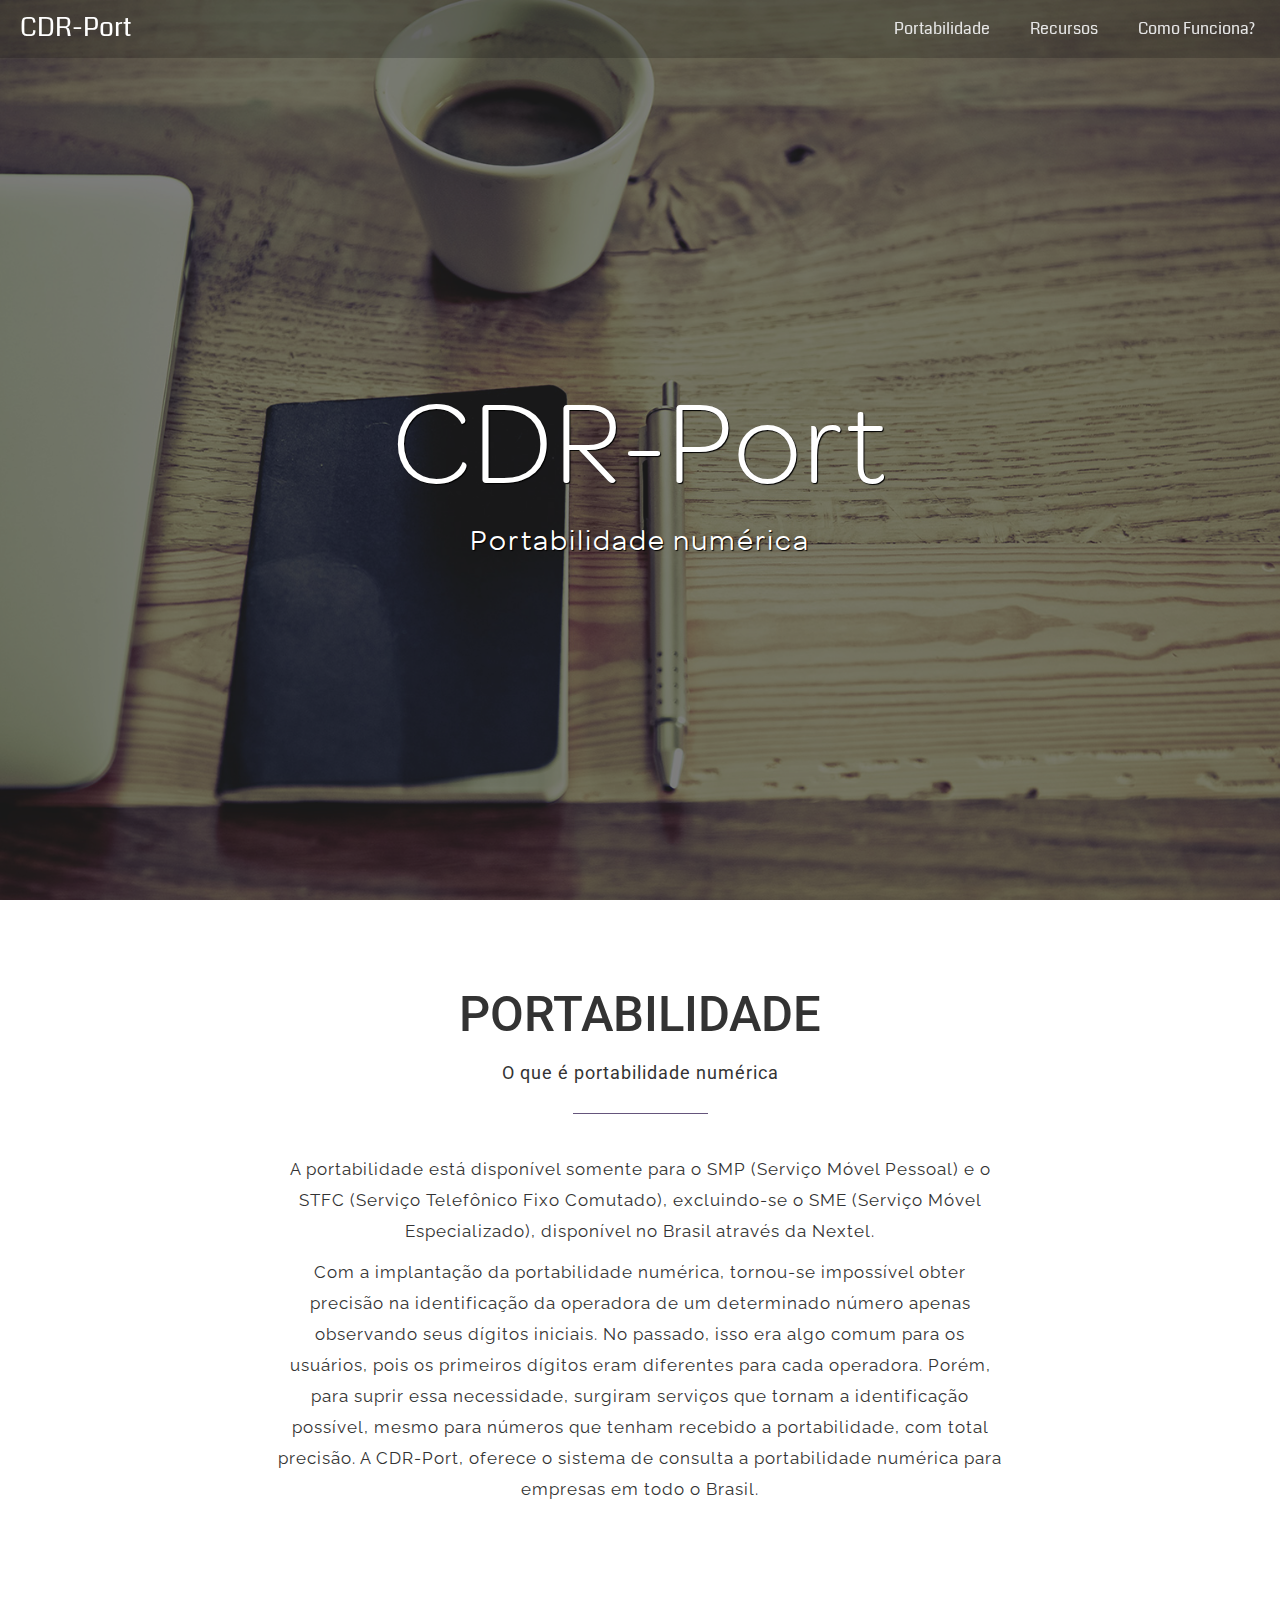
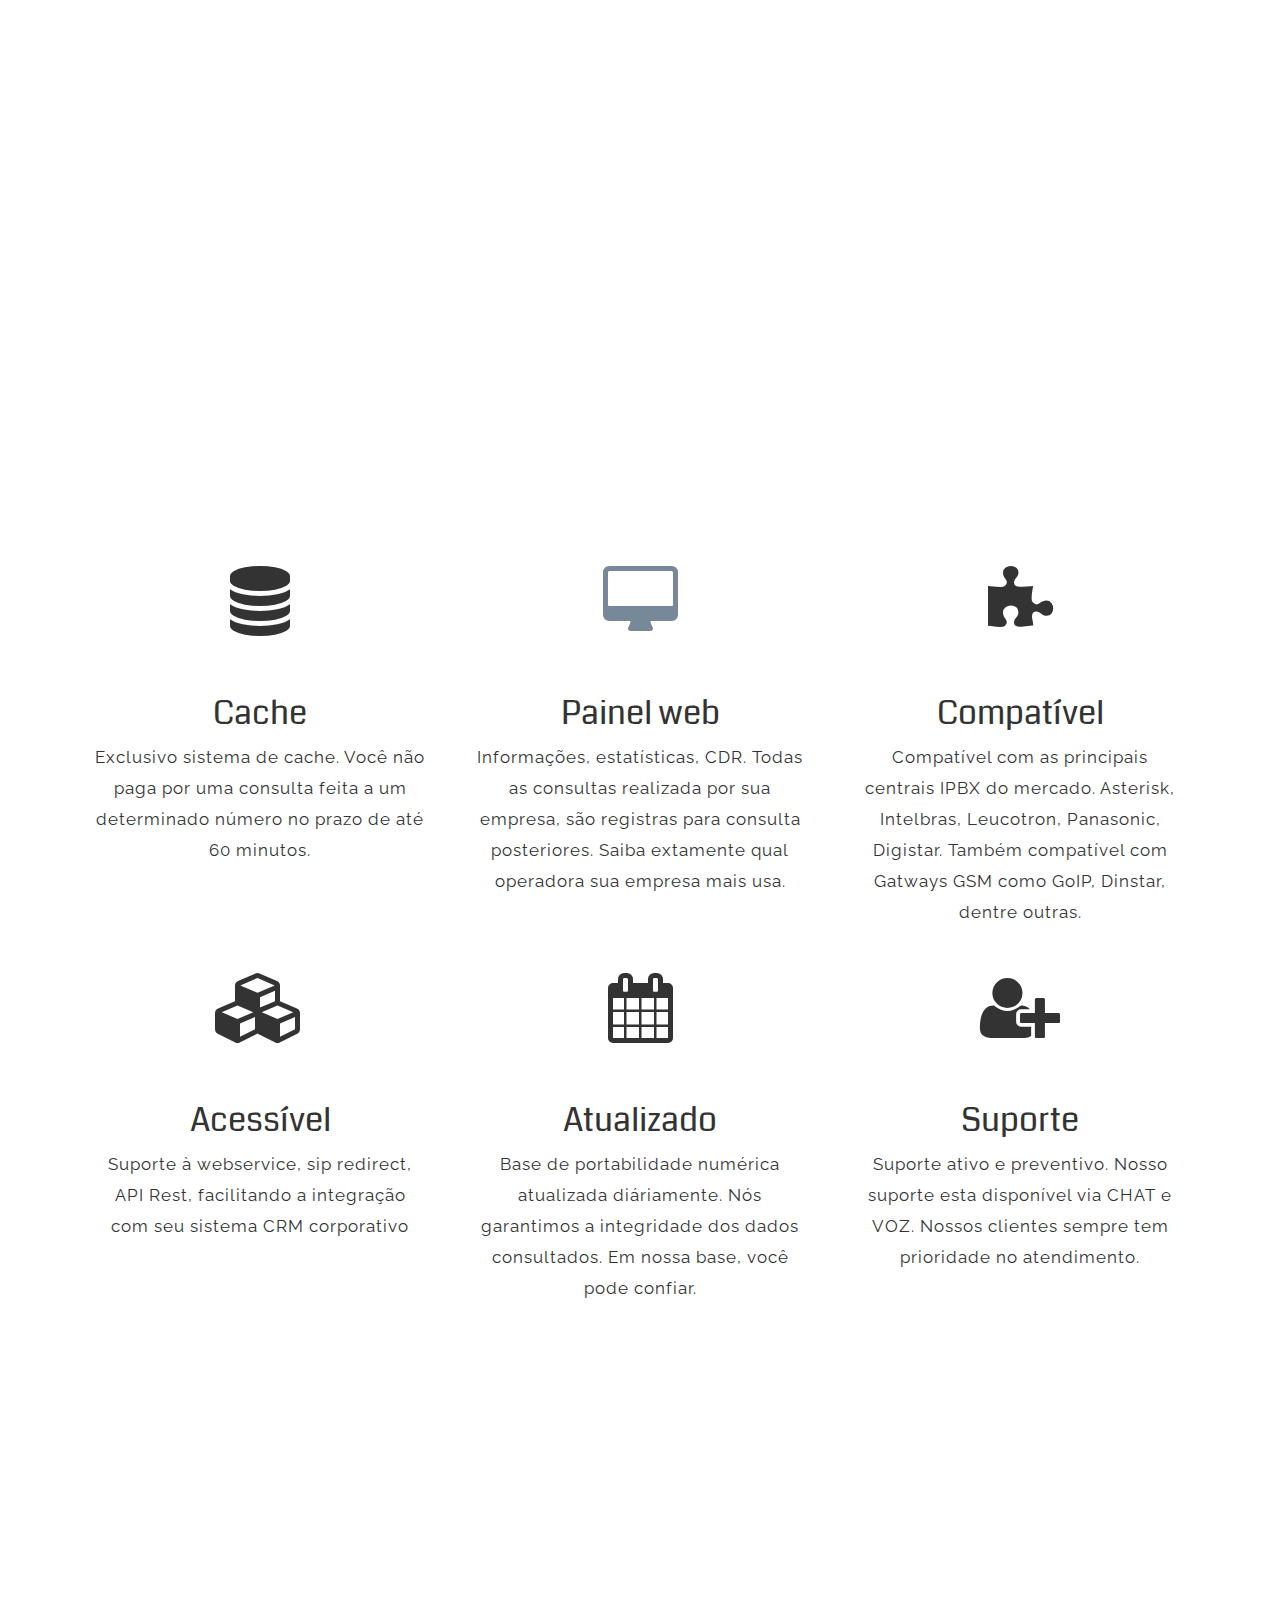
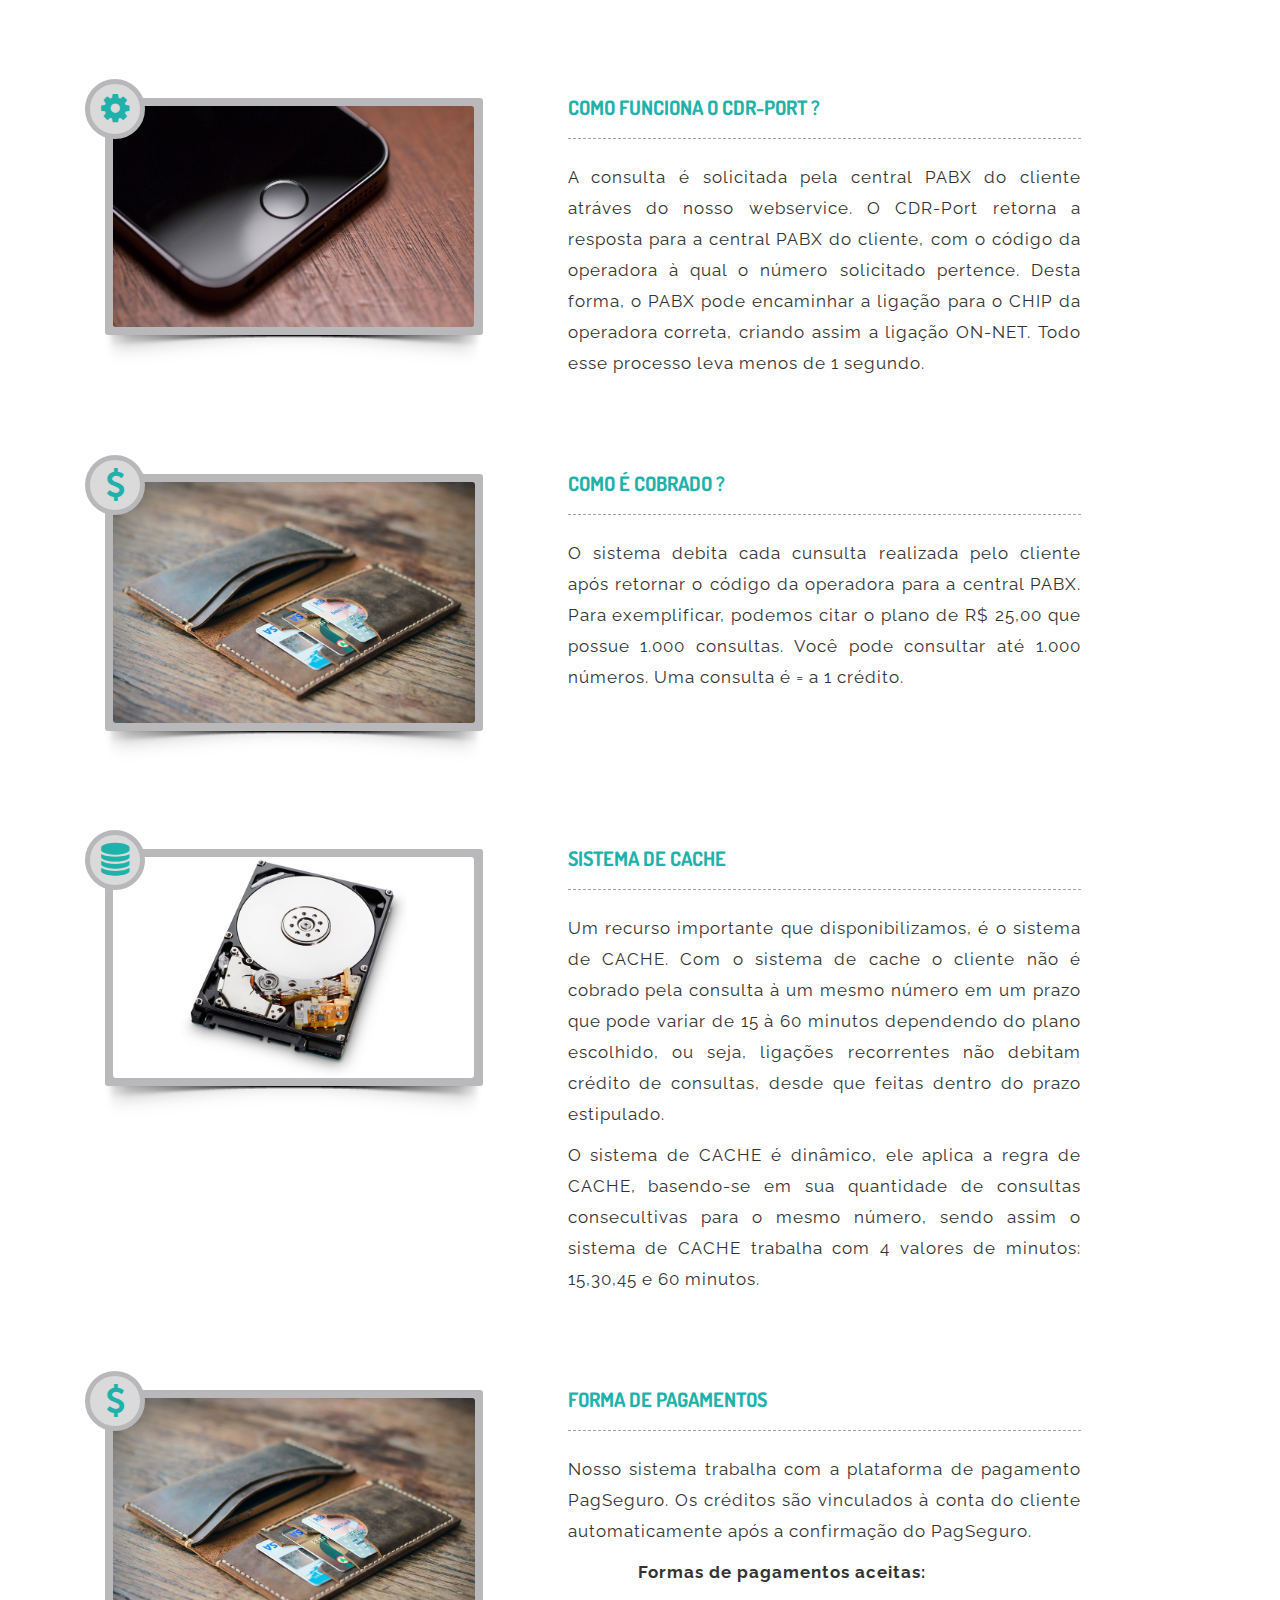
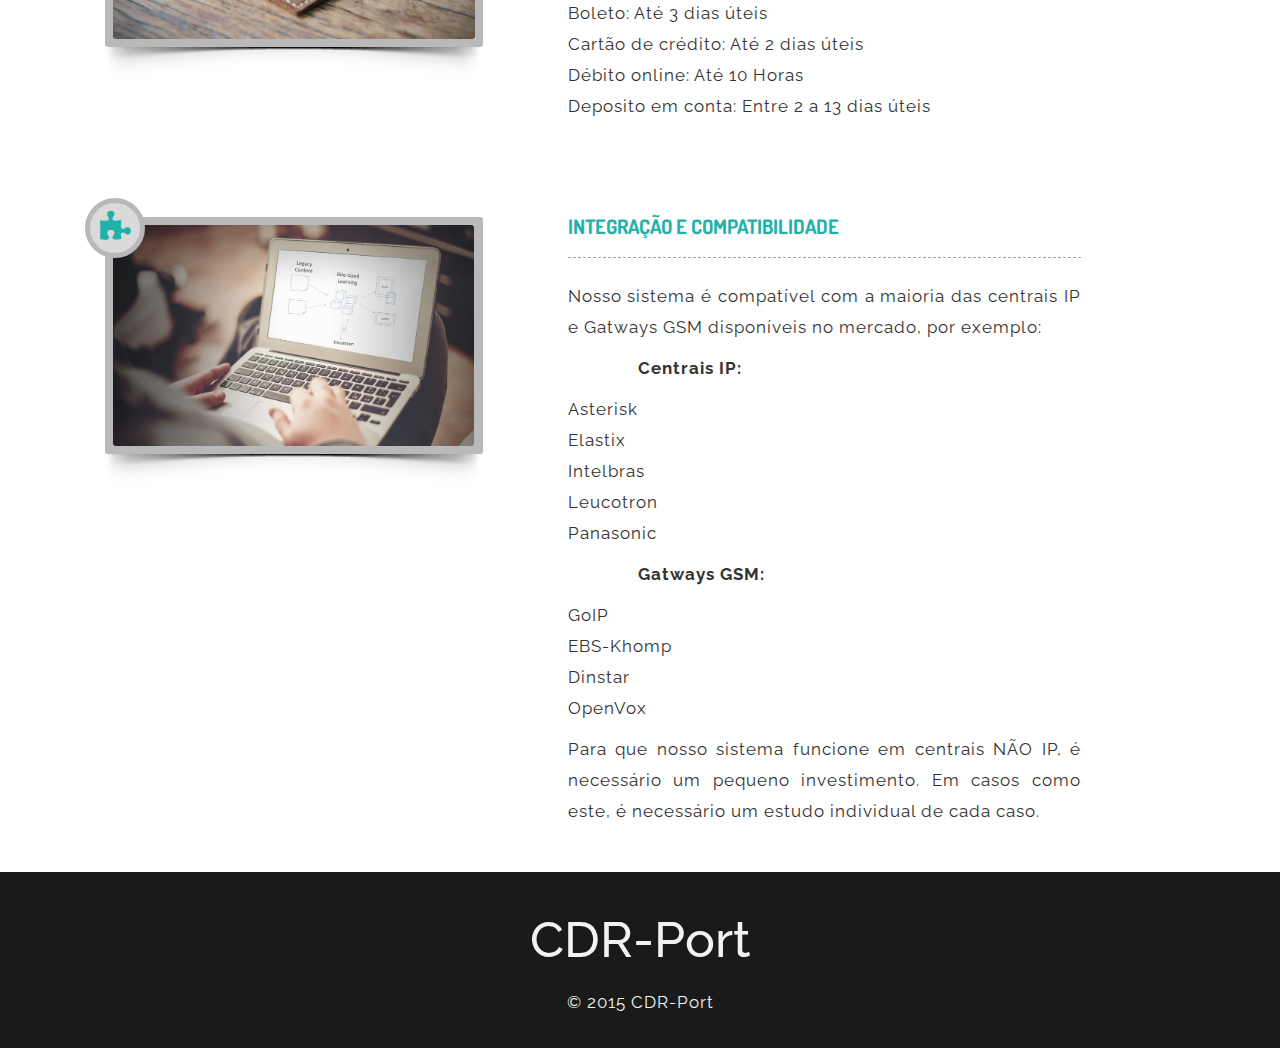
==== detalhes/index.html @ 37751717 "updates" ====
<!DOCTYPE html>
<html>
	<head>
		<title>CDR-Port</title>

		<!-- meta -->
		<meta charset="UTF-8">
	    <meta name="viewport" content="width=device-width, initial-scale=1">

	    <!-- css -->
		<link rel="stylesheet" href="css/bootstrap.min.css">
		<link rel="stylesheet" href="css/ionicons.min.css">
		<link rel="stylesheet" href="css/font-awesome.min.css">
		<link rel="stylesheet" href="css/owl.carousel.css">
		<link rel="stylesheet" href="css/owl.theme.css">
		<link rel="stylesheet" href="css/owl.transitions.css">
	    <link rel="stylesheet" href="css/animate.css">
	    <link rel="stylesheet" href="css/custom.css">

	    <!-- js -->
	    <script src="js/jquery.min.js"></script>
	    <script src="js/bootstrap.min.js"></script>
	    <script src="js/owl.carousel.min.js"></script>
	    <script src="js/isotope.pkgd.min.js"></script>
		<script src="js/script.js"></script>
		<script src="js/wow.min.js"></script>
		<script src="js/jquery.actual.min.js"></script>
	</head>

	<body>
		<div id="wrapper">
			<div id="overlay-1">
				<section id= "navigation">
					<nav class="navbar navbar-default navbar-fixed-top" role="navigation">
	  					<div class="container-fluid">
	    					<div class="navbar-header">
	      						<button type="button" class="navbar-toggle" data-toggle="collapse" data-target="#bs-example-navbar-collapse-1">
					        		<span class="ion-navicon"></span>
					      		</button>
					      		<a class="navbar-brand" href="#">CDR-Port</a>
					    	</div>
	    					<div class="collapse navbar-collapse" id="bs-example-navbar-collapse-1">
		      					<ul class="nav navbar-nav navbar-right">
		      						<li><a href="#about">Portabilidade</a></li>
		      						<li><a href="#our_service">Recursos</a></li>
		        					<li><a href="#blog">Como funciona?</a></li>
							    </ul>
	    					</div>	<!-- collapse navbar-collapse -->
	  					</div>	<!-- container-fluid -->
					</nav>	<!-- navbar -->
				</section>	<!-- #navigation -->
				<section id="starting">
					<div class="text-center starting-text">
						<h1 class="rene">CDR-Port</h1>
						<h2>Portabilidade numérica</h2>
					</div>
				</section>
				<div id="bottom" class="bottom text-center">
			        <a href="#about"><i class="ion-ios7-arrow-down"></i></a>
			    </div>
			</div>
		</div>	
			
		<!-- About Us -->
		<section id="about">
			<div class="container">
				<div class="row text-center" id="heading">
					<div class="col-md-6 col-md-offset-3 wow animated zoomInDown" id="heading-text">
						<h3>Portabilidade</h3>
	                	<p>O que é portabilidade numérica</p>
	                	<hr class="full">
	                	<br/>
					</div>
				</div>	<!-- row -->
				<div class="row about-us-text">
					<div class="col-md-8 col-md-offset-2">
						<p align="justify" class="text-center">A portabilidade está disponível somente para o SMP (Serviço Móvel Pessoal) e o STFC (Serviço Telefônico Fixo Comutado), excluindo-se o SME (Serviço Móvel Especializado), disponível no Brasil através da Nextel.
						</p>

						<p align="justify" class="text-center">Com a implantação da portabilidade numérica, tornou-se impossível obter precisão na identificação da operadora de um determinado número apenas observando seus dígitos iniciais. No passado, isso era algo comum para os usuários, pois os primeiros dígitos eram diferentes para cada operadora. Porém, para suprir essa necessidade, surgiram serviços que tornam a identificação possível, mesmo para números que tenham recebido a portabilidade, com total precisão. A CDR-Port, oferece o sistema de consulta a portabilidade numérica para empresas em todo o Brasil.</p>
					</div>
				</div>	
			
				<div class="row main_content">
					<div class="col-md-4 wow animated zoomIn" data-wow-delay="0.1s">
						<figure>
							<img class="pro img-responsive center-block" src="img/fixo.png">
						</figure>
						<h5 class="text-center">Funciona com telefone fixo</h5>
						<div class="row">

						</div>
					</div>

					<div class="col-md-4 wow animated zoomIn" data-wow-delay="0.1s">

					</div>

					<div class="col-md-4 wow animated zoomIn" data-wow-delay="0.1s">
						<figure>
							<img class="pro img-responsive center-block" src="img/movel.png">
						</figure>
						<h5 class="text-center">Funciona com telefone móvel</h5>
						<div class="row">
						</div>
					</div>
				</div>
			</div>	<!-- container -->
		</section>	<!-- about us -->

		<!-- Our service -->
		<section id="our_service">
			<div class="container">
				<div class="row text-center" id= "heading">
	        		<div class="col-md-6 col-md-offset-3 wow animated zoomInDown" id= "heading-text">
	        			<h3>Recursos</h3>
	                	<p>Principais recursos</p>
	                	<hr class= "full">
	                	<br/>
	        		</div>
		        </div>
			    <div class="main_content">
				    <div class="services">
			        	<div class="row">
			        		<div class="col-sm-4 service">
			        			<div class="service-icon text-center">
			        				<i class="fa fa-database fa-5x"></i>
			        			</div>
			        			<div class="about-service">
			        				<h3 class="text-center">Cache</h3>
			        				<p class="text-center">
			        					Exclusivo sistema de cache. Você não paga por uma consulta feita a um determinado número no prazo de até 60 minutos.
			        				</p>
			        			</div>
			        		</div>	<!-- col-sm-4 -->
			        		<div class="col-sm-4 service">
			        			<div class="service-icon text-center">
			        				<i class="fa fa-desktop fa-5x"></i>
			        			</div>
			        			<div class="about-service">
			        				<h3 class="text-center">Painel web</h3>
			        				<p class="text-center">
			        					Informações, estatísticas, CDR. Todas as consultas realizada por sua empresa, são registras para consulta posteriores. Saiba extamente qual operadora sua empresa mais usa.
			        				</p>
			        			</div>
			        		</div>	<!-- col-sm-4 -->
			        		<div class="col-sm-4 service">
			        			<div class="service-icon text-center">
			        				<i class="fa fa-puzzle-piece fa-5x"></i>
			        			</div>
			        			<div class="about-service">
			        				<h3 class="text-center">Compatível</h3>
			        				<p class="text-center">
			        					Compatível com as principais centrais IPBX do mercado. Asterisk, Intelbras, Leucotron, Panasonic, Digistar. Também compatível com Gatways GSM como GoIP, Dinstar, dentre outras.
			        				</p>
			        			</div>
			        		</div>	<!-- col-sm-4 -->
			        	</div>	<!-- row -->
			        	<div class="row">
			        		<div class="col-sm-4 service">
			        			<div class="service-icon text-center">
			        				<i class="fa fa-cubes fa-5x"></i>
			        			</div>
			        			<div class="about-service">
			        				<h3 class="text-center">Acessível</h3>
			        				<p class="text-center">
			        					Suporte à webservice, sip redirect, API Rest, facilitando a integração com seu sistema CRM corporativo
			        				</p>
			        			</div>
			        		</div>	<!-- col-sm-4 -->
			        		<div class="col-sm-4 service">
			        			<div class="service-icon text-center">
			        				<i class="fa fa-calendar fa-5x"></i>
			        			</div>
			        			<div class="about-service">
			        				<h3 class="text-center">Atualizado</h3>
			        				<p class="text-center">
			        					Base de portabilidade numérica atualizada diáriamente. Nós garantimos a integridade dos dados consultados. Em nossa base, você pode confiar.
			        				</p>
			        			</div>
			        		</div>	<!-- col-sm-4 -->
			        		<div class="col-sm-4 service">
			        			<div class="service-icon text-center">
			        				<i class="fa fa-user-plus fa-5x"></i>
			        			</div>
			        			<div class="about-service">
			        				<h3 class="text-center">Suporte</h3>
			        				<p class="text-center">
			        					Suporte ativo e preventivo. Nosso suporte esta disponível via CHAT e VOZ. Nossos clientes sempre tem prioridade no atendimento.
			        				</p>
			        			</div>
			        		</div>	<!-- col-sm-4 -->
			        	</div>	<!-- row -->
					</div>	<!-- services -->
				</div>	<!-- main_content -->
			</div>	<!-- container -->
		</section>	<!-- our_service -->

	    <section id="blog">
	    	<div class="container">
	    		<div class="row text-center" id="heading">
	    			<div class= "bg-image">
		    			<div class= "col-md-6 col-md-offset-3 wow animated zoomInDown" id= "heading-text">
		        			<h3>Como funciona?</h3>
		                	<p>Detalhes do funcionamento do CDR-Port.</p>
		                	<hr class= "full">
		                	<br/>
		        		</div>
		        	</div>
	    		</div>
		    	<div class= "row post">
		    		<div class= "main_content">
		    			<div class= "post-thumbnail col-md-5">
		    				<div class= "frame">
		    					<div class="post-format">
		    						<span class="icon-picture">
		    							<i class= "fa fa-gear"></i>
		    						</span>
		    					</div>
		    					<a href="#"><img class= "img-responsive" src="img/design1.png" alt=""/></a>
		    				</div>
		    				<img class="hidden-xs post-shadow" src="img/post-shadow.png" alt=""/>
		    			</div>
		    			<div class= "post-excerpt col-md-7">
		    				<h2 class="title"><a href="#">Como funciona o CDR-Port ?</a></h2>
		    				<div class="line-dotted"></div>
		    				<p align="justify">
		    					A consulta é solicitada pela central PABX do cliente atráves do nosso webservice. O CDR-Port retorna a resposta para a central PABX do cliente, com o código da operadora à qual o número solicitado pertence. Desta forma, o PABX pode encaminhar a ligação para o CHIP da operadora correta, criando assim a ligação ON-NET. Todo esse processo leva menos de 1 segundo.
		    				</p> 
		    			</div>
		    		</div>
		    	</div>
		    	<div class= "row post">
		    		<div class= "main_content">
		    			<div class= "post-thumbnail col-md-5">
		    				<div class= "frame">
		    					<div class="post-format">
		    						<span class="icon-picture">
		    							<i class= "fa fa-usd"></i>
		    						</span>
		    					</div>
		    					<a href="#"><img class= "img-responsive" src="img/design2.png" alt=""/></a>
		    				</div>
		    				<img class="hidden-xs post-shadow" src="img/post-shadow.png" alt=""/>
		    			</div>
		    			<div class= "post-excerpt col-md-7">
		    				<h2 class="title"><a href="#">Como é cobrado ?</a></h2>
		    				<div class="line-dotted"></div>
		    				<!--
		    				<p align="justify">
								Nosso sistema de cobrança é pré-pago, ou seja, você paga para usar o sistema. Nós temos planos flexíveis quem se encaixam em sua necessidade.
							</p> -->
							<p align="justify">
								O sistema debita cada cunsulta realizada pelo cliente após retornar o código da operadora para a central PABX.
								Para exemplificar, podemos citar o plano de R$ 25,00 que possue 1.000 consultas. Você pode consultar até 1.000 números. Uma consulta é =  a 1 crédito.
							</p> 
		    			</div>
		    		</div>
		    	</div>
		    	<div class= "row post">
		    		<div class= "main_content">
		    			<div class= "post-thumbnail col-md-5">
		    				<div class= "frame">
		    					<div class="post-format">
		    						<span class="icon-picture">
		    							<i class= "fa fa-database"></i>
		    						</span>
		    					</div>
		    					<a href="#"><img class= "img-responsive" src="img/design4.jpg" alt=""/></a>
		    				</div>
		    				<img class="hidden-xs post-shadow" src="img/post-shadow.png" alt=""/>
		    			</div>
		    			<div class= "post-excerpt col-md-7">
		    				<h2 class="title"><a href="#">Sistema de cache</a></h2>
		    				<div class="line-dotted"></div>
							<p align="justify">
								Um recurso importante que disponibilizamos, é o sistema de CACHE. 
								Com o sistema de cache o cliente não é cobrado pela consulta à um mesmo número em um prazo que pode variar de 15 à 60 minutos dependendo do plano escolhido, ou seja, ligações recorrentes não debitam crédito de consultas, desde que feitas dentro do prazo estipulado.
							</p> 
							<p align="justify">
								O sistema de CACHE é dinâmico, ele aplica a regra de CACHE, basendo-se em sua quantidade de consultas consecultivas para o mesmo número, sendo assim o sistema de CACHE trabalha com 4 valores de minutos: 15,30,45 e 60 minutos.

		    				</p> 
		    			</div>
		    		</div>
		    	</div>
		    	<div class= "row post">
		    		<div class= "main_content">
		    			<div class= "post-thumbnail col-md-5">
		    				<div class= "frame">
		    					<div class="post-format">
		    						<span class="icon-picture">
		    							<i class= "fa fa-usd"></i>
		    						</span>
		    					</div>
		    					<a href="#"><img class= "img-responsive" src="img/design2.png" alt=""/></a>
		    				</div>
		    				<img class="hidden-xs post-shadow" src="img/post-shadow.png" alt=""/>
		    			</div>
		    			<div class= "post-excerpt col-md-7">
		    				<h2 class="title"><a href="#">Forma de pagamentos</a></h2>
		    				<div class="line-dotted"></div>
		    				<p align="justify">
								Nosso sistema trabalha com a plataforma de pagamento PagSeguro. 
								Os créditos são vinculados à conta do cliente automaticamente após a confirmação do PagSeguro.
							</p>

							<p>
							<strong class= "post-excerpt">Formas de pagamentos aceitas:</strong>
							</p>
							<p>
								Boleto: Até 3 dias úteis<br>
								Cartão de crédito: Até 2 dias úteis<br>
								Débito online:  Até 10 Horas<br>
								Deposito em conta: Entre 2 a 13 dias úteis<br>
		    				</p> 
		    			</div>
		    		</div>
		    	</div>
		    	<div class= "row post">
		    		<div class= "main_content">
		    			<div class= "post-thumbnail col-md-5">
		    				<div class= "frame">
		    					<div class="post-format">
		    						<span class="icon-picture">
		    							<i class= "fa fa-puzzle-piece"></i>
		    						</span>
		    					</div>
		    					<a href="#"><img class= "img-responsive" src="img/design3.jpg" alt=""/></a>
		    				</div>
		    				<img class="hidden-xs post-shadow" src="img/post-shadow.png" alt=""/>
		    			</div>
		    			<div class= "post-excerpt col-md-7">
		    				<h2 class="title"><a href="#">Integração e Compatibilidade</a></h2>
		    				<div class="line-dotted"></div>
		    				<p align="justify">
								Nosso sistema é compatível com a maioria das centrais IP e Gatways GSM disponíveis no mercado, por exemplo:
							</p> 
							<p>
							<strong class= "post-excerpt">Centrais IP:</strong>
							</p>
							<p>
								Asterisk<br>
								Elastix<br>
								Intelbras<br>
								Leucotron<br>
								Panasonic<br>
		    				</p> 
		    				<p>
								<strong class= "post-excerpt">Gatways GSM:</strong>
							</p>
							<p>
								GoIP<br>
								EBS-Khomp<br>
								Dinstar<br>
								OpenVox<br>
		    				</p>
		    				<p align="justify">
								Para que nosso sistema funcione em centrais NÃO IP, é necessário um pequeno investimento. 
								Em casos como este, é necessário um estudo individual de cada caso.

							</p> 
		    			</div>
		    		</div>
		    	</div>
    		</div>	<!-- container -->
	    </section>

		<!--
	    <section id= "testimonial">
	    	<div class= "container">
	    		<div class= "row text-center" id= "heading">
	    			<div class= "bg-image col-md-12">
	    				<div class= "col-md-6 col-md-offset-3 wow animated zoomInDown" id= "heading-text">
		        			<h3>Outros destaques</h3>
		                	<p>Their satisfication, Our inspiration.</p>
		                	<hr class= "full">
		                	<br/>
		        		</div>
	    			</div>
	    		</div>
	    		
	    		<div class= "row main_content">
	    			<div class= "col-md-6 col-md-offset-3">
	    				<div id="client-speech" class="owl-carousel owl-theme">
							<div class="item">
								<div class= "row">
									<div class= "col-md-6 col-md-offset-3">
										<img class= "img-circle img-responsive center-block" src="img/client1.png">
									</div>	
									<div class= "col-md-12">
										<p class= "client-comment text-center">
											O CDR-Port é a maneira mais simples e inteligente de reduzir gastos com ligações em sua empresa. O CDR-Port é um sistema automático que identifica a operadora fazendo a consulta da operadora na base da portabilidade numérica mais confiável do Brasil, a Base da Portabilidade CDR-Port.
										</p>
									</div>
								</div>
								<div class= "row text-center">
									<p class= "client-name text-center"> ----- Noona Nuengthida Sophon</p>
								</div>
							</div>
							<div class="item">
								<div class= "row">
									<div class= "col-md-6 col-md-offset-3">
										<img class= "img-circle img-responsive center-block" src="img/client2.jpg">
									</div>
									<div class= "col-md-12">
										<p class= "client-comment text-center">
											Economia real de até 80% na conta telefonica. O uso correto da portabilidade numérica, permite uma economia real de até 80%. Esse fator já é evidente no segundo mês de uso .
										</p>
									</div>
								</div>
								<div class= "row text-center">
									<p class= "client-name">-----Md. Aminul Islam Bhuiyan</p>
								</div>
							</div>
							<div class="item">
								<div class= "row">
									<div class= "col-md-6 col-md-offset-3">
										<img class= "img-circle img-responsive center-block" src="img/client3.png">
									</div>
									<div class= "col-md-12">
										<p class= "client-comment text-center">
											Individual commitment to a group effort- that is what makes a team work, a company work, a society work, a civilisation work.
										</p>
									</div>
								</div>
								<div class= "row text-center">
									<p class= "client-name">-----  Jenifar Pink</p>
								</div>
							</div>
						</div>
	    			</div>
	    		</div>

	    	</div>	
	    </section>
		-->
		<section id= "footer" class= "main-footer">
			<div class= "row">
				<div class= "logo text-center">
					<h1>CDR-Port</h1>
				</div>
			</div>
			<div class= "row">
				<div class= "copyright text-center">
					<p> © 2015 CDR-Port</p>
				</div>
			</div>
		</section><!-- footer -->

		<!-- js -->
		<script>
			$(document).ready(function() {
  				$("#client-speech").owlCarousel({
  					autoPlay: 3000,
      				navigation : false, // Show next and prev buttons
      				slideSpeed : 700,
      				paginationSpeed : 1000,
      				singleItem:true
  				});
			});
		</script>
		<script>
 			new WOW().init();
		</script>
		<script>
			$( function() {
				  // init Isotope
			  	var $container = $('.isotope').isotope
			  	({
				    itemSelector: '.element-item',
				    layoutMode: 'fitRows'
			  	});


  				// bind filter button click
  				$('#filters').on( 'click', 'button', function() 
  				{
				    var filterValue = $( this ).attr('data-filter');
				    // use filterFn if matches value
				    $container.isotope({ filter: filterValue });
				 });
  
			  // change is-checked class on buttons
			  	$('.button-group').each( function( i, buttonGroup ) 
			  	{
			    	var $buttonGroup = $( buttonGroup );
			    	$buttonGroup.on( 'click', 'button', function() 
			    	{
			      		$buttonGroup.find('.is-checked').removeClass('is-checked');
			      		$( this ).addClass('is-checked');
			    	});
			  	});
			  
			});
		</script>
        <script src="js/jquery-ui-1.10.3.min.js"></script>
        <script src="js/jquery.knob.js"></script>
        <script src="js/daterangepicker.js"></script>
        <script src="js/bootstrap3-wysihtml5.all.min.js"></script>
        <script src="js/dashboard.js"></script>
       
	</body>
</html>
---- detalhes/css/custom.css ----
@import url(omnes-pro.css);
@import url(http://fonts.googleapis.com/css?family=Coda);
@import url(http://fonts.googleapis.com/css?family=Roboto);
@import url(http://fonts.googleapis.com/css?family=Raleway);
@import url(http://fonts.googleapis.com/css?family=Dosis:200,300,400,500,600);

/*======================================================================================================
                            Global
=======================================================================================================*/

* {
    outline: none !important;
    box-shadow: none;
}

a {
    color: rgb(32, 178, 170);
}

a:hover {
    color: #000;
}

.btn {
    border-radius: 0;
    transition: background 0.5s cubic-bezier(.17,.67,.83,.67);
}

.navbar-white {
    background-color: #fff !important;
    transition: background 0.5s ease-out;

}

.navbar-white li a {
    color: #16a085 !important;
}

.navbar-white .navbar-brand {
    color: #16a085 !important;
}

.navbar-white button.navbar-toggle {
    margin-top: 5px;
    margin-right: 10px;
}

.navbar-white button.navbar-toggle .ion-navicon {
    color: #000;
}

.form-control:focus {
border-color: #3acab1;
box-shadow: none;
}

.navbar-default .navbar-toggle:hover, .navbar-default .navbar-toggle:focus {
    background-color: rgba(255, 255, 255, 0);
}

.navbar-default .navbar-toggle {
    border-color: rgba(221, 221, 221, 0);
    margin: 0;
    line-height: 100%;
}

.navbar-toggle {
    padding: 0;
    border-radius: 0;
}

.navbar {
    margin-bottom: 0px;
    padding: 10px 5px;
    min-height: 0;
}

button.navbar-toggle .ion-navicon {
    font-size: 2em;
    color: #fff;
}

body {
    overflow-x: hidden;
    font-family: 'Roboto', sans-serif;
}

p {
    font-size: 17px;
    font-family: 'Raleway', sans-serif;
    letter-spacing: 1px;
    line-height: 31px;
}

.row
{
    margin-right: 0px;
    margin-left: 0px;
}
ul li
{
    list-style: none;
    display: inline-block;
}
li a
{
    text-decoration: none;
}
#heading-text 
{
    padding-top: 10px;
}
#heading-text h3 {
    font-size: 49px;
    font-family: 'Roboto', sans-serif;
    padding-top: 58px;
    text-transform: uppercase;
}

#heading-text p {
    font-size: 18px;
    font-family: 'Roboto', sans-serif;
    padding: 5px 0px
}

.main_content 
{
    padding: 50px 0px;
}

iframe
{
    width: 100%;
}
.form-control
{
    border-radius: 0px;
}
/*-----------------------------------------------------------------------------------------------------
                                navbar
-------------------------------------------------------------------------------------------------------*/
#navigation, .navbar-default
{
    border-radius: 0px;
    border: 0;
    background-color: rgba(0,0,0,0.19);
}
.navbar-default .navbar-nav>li>a {
    font-size: 16px;
    transition: all 0.5s cubic-bezier(.17,.67,.83,.67);
    color: #E5E5E5;
    margin: 5px 20px;
    padding: 0;
    line-height: 28px;
    font-family: "Coda";
    text-transform: capitalize;
}

.navbar {
    margin-bottom: 0px;
}

.navbar-default .navbar-nav>li>a:hover, .navbar-default .navbar-nav>li>a:focus
{
    color: #fff;
}
.navbar-default .navbar-brand {
    color: #fff;
    font-family: "Coda";  
    padding: 5px 15px;  
    font-size: 26px;  
    line-height: 100%;  
    height: auto;
}

.nav-wrap 
{
    position: fixed;
    top: 0;
    width: 100%;
    z-index: 9999;
}
#wrapper
{
    background: url(../img/background.jpg);
    background-attachment: fixed;
    background-position: center;
    background-size: cover;
}
#overlay-1
{
    background-color: rgba(40, 40, 40, 0.6);
    position: relative;
}

.starting-text
{
    padding: 177px 0px;
    font-weight: bold;
    text-shadow: 1px 1px 1px #000;
    letter-spacing: 2px;
}
.rene {
    font-size: 120px;
    color: white;
    font-family: "omnes-pro", "Helvetica", sans-serif;
    font-weight: 300;
    margin-top: 75px;
}

.starting-text h2 {
    font-family: "omnes-pro", "Helvetica", sans-serif;
    color: #fff;
}

.bottom 
{
    width: 100%;
    position: absolute;
    bottom: 2%;
}
.bottom a
{
    color: rgba(192, 192, 192, 0.5);
}
h5 
{
    padding-top: 22px;
    font-size: 18px;
}
/*-----------------------------------------------------------------------------------------------------
                            about us
------------------------------------------------------------------------------------------------------*/
.exp
{
    padding-top: 76px;
}
.progress
{
    background-color: #d4e3e4;
    border-radius: 0px;
    border-color: lightseagreen;
}
.progress-bar
{
    background-color: cadetblue;
}
.pro
{
    padding-top: 10px;
}

/*----------------------------------------------------------------------------------------------------
Our service
-----------------------------------------------------------------------------------------------------*/
.services
{
    width: 100%;
    overflow: hidden;
    position: relative;
}
.about-service 
{
    font-size: 16px;
    padding: 5px 10px 0px 10px;
}
.about-service h3 {
    font-family: "Coda";
    font-size: 33px;
}

.service-icon i 
{
    padding: 20px 0px;
    font-size: 5em;
    transition: font-size 0.5s;
    display: table-cell;
    vertical-align: middle;
}
.service-icon
{
    display: table;
    min-height: 140px;
    text-align: center;
    width: 100%;
}
hr
{
    border-color: rgb(101,85,124);
}
.full
{
    width: 25%;
}
.fa-code
{
    color: cadetblue;
}
.fa-desktop
{
    color: lightslategray;
}
.fa-th
{
    color: rgb(114, 184, 211);
}
.fa-gamepad
{
    color: rgba(0, 0, 128, 0.58);
}
.fa-lightbulb-o
{
    color: grey;
}
.fa-stack-overflow
{
    color: #C09553;
}
.service:hover .service-icon i
{
    font-size: 7em;
}
.service:hover .about-service h3 
{
    color: rgb(175, 104, 77)
}
.service
{
    text-align: center;
}
/*===================================================================================================
                            team
=====================================================================================================*/
#team
{
    text-align: center;
    margin-bottom: 20px;
}
#team .team-members h4
{
    font-weight: 600;
    margin-bottom: 5px;
}
.member-title
{
    font-family: "Coda";
    margin-bottom: 15px;
}
#team h2
{
    font-weight: normal;
    text-align: center;
}
.team-member-description
{
    text-align: center;
    font-family: 'Raleway', sans-serif;
    font-size: 15px;
}
.team-member-description 
{
    line-height: 25px;
}
.team-member-contact
{
    padding: 20px 0px;
}
/* media query te 991 px er niche padding right hobe 45px */
#team a:hover, #blog a:hover
{
    text-decoration: none;
}
#team .fa 
{
    font-size: 21px;
}
#team ul 
{
    padding-top: 20px;
}
.team-facebook, .team-twitter, .team-google-plus 
{
    color: rgb(32, 178, 170);
} 
.team-facebook:hover
{
    color: #46629E;
}
.team-facebook:hover .fa-facebook
{
    transform:;
}
.team-twitter:hover
{
    color: #0EAACE;
}
.team-google-plus:hover
{
    color: #DD4C39;
}
.team-member-contact a {
    margin: 0px 12px;
    transition: all 0.5s cubic-bezier(.17,.67,.83,.67);
}
/*-----------------------------------------------------------------------------------------------------
                            Works
--------------------------------------------------------------------------------------------------------*/
#web, #game, #app
{
    display: none;
}
.port
{
    padding-bottom: 50px;
}
/*------------------------------------------------------------------------------------------------------
                                price-table
--------------------------------------------------------------------------------------------------------*/
.price-column 
{
    position: relative;
    z-index: 999;
    margin-bottom: 15px;
}
.price-column .price-heading 
{
    background-color: cadetblue;
    position: relative;
    padding: 17px 15px 15px;
    box-shadow: 0 2px 2px #494946;
}
.price-column .price-heading h4 
{
    font-size: 18px;
    font-weight: bold;
    color: #ffffff;
    text-shadow: 0 1px 1px #41413e;
    margin-bottom: 0;
    margin-top: 0;
}
.price-column .price-heading .subtitle 
{
    color: #ffffff;
    font-weight: bold;
    font-style: italic;
    text-shadow: 0 1px 1px #41413e;
}
.price-column .price-heading .price 
{
    position: absolute;
    top: 12px;
    right: 10px;
}
.price-column .price-heading .price .currency 
{
    color: white; 
    font: bold 16px Roboto Condensed,Helvetica,Geneva,sans-serif;
    font-size: 22px;
}
.price-column .price-heading .price .amount
{
    color: white;
    /* text-shadow: 0 1px 1px #b8b8b7; */
    margin-right: 18px;
    font-size: 35px;
}
.price-column .price-heading .price .cents 
{
    color: white;
    font: bold 16px Roboto Condensed,Helvetica,Geneva,sans-serif;
    /* text-shadow: 0 1px 1px #b8b8b7; */
    position: absolute;
    top: 27px;
    right: 0;
}
.price-content 
{
    background-color: rgba(47, 79, 79, 0.71);
}
.price-content ul
{
    margin: 0px 0px;
    padding: 0px 0px;
}
.price-content ul li:first-child 
{
    border-top-width: initial;
    border-top-style: none;
    border-top-color: initial;
}
.price-content ul li
{
    display: block;
    text-align: center;
    color: #f7f7f7;
    list-style: none;
    border-top: 1px solid #8DBDBD;
    border-bottom: 1px solid #2F4240;
    padding: 7px 15px;
    line-height: 35px;
    transition: all 0.5s;
}

.price-column.highlight 
{
    margin-top: 0;
    box-shadow: 0 1px 8px #4d4d4d;
    position: relative;
    z-index: 999;
}
.price-column.hightligh .price-heading 
{
    background: #f85140;
}
.price-column.hightligh .price-heading h4, .price-column.hightligh .price-heading .subtitle 
{
    color: #ffffff;
    text-shadow: 0 1px 1px #d61b08;
}
.price-column .price-heading .price 
{
    position: absolute;
    top: 12px;
    right: 10px;
}
.price-column.hightligh .price-heading .price .currency, .price-column.hightligh .price-heading .price .amount, .price-column.hightligh .price-heading .price .cents
{
    color: #c63f33;
    text-shadow: 0 1px 1px #f3a39b;
}
/*-----------------------------------------------------------------------------------------------------
                                Blog
-------------------------------------------------------------------------------------------------------*/

#blog 
{
    margin-top: 10px;
    margin-bottom: 20px;
    width: 100%;
    font-family: 'Lora', serif;
}
.post 
{
    width: 90%;
    margin-bottom: 15px;
}
.row-fluid 
{
    overflow: hidden;
    padding: 25px 0px;
    width: 100%;
}
#blog .post .post-thumbnail 
{
    overflow: visible !important;
}
#blog .post .post-thumbnail .frame, #blog .post .post-thumbnail .frame img 
{
    border-radius: 3px;
    margin-bottom: 0;
}
#blog .post .post-thumbnail .frame 
{
    padding: 8px;
    background: #b9b9bb;
    position: relative;
    margin-left: 20px;
    margin-top: 20px;
}
#blog .post .post-thumbnail .post-format 
{
    display: block;
    width: 60px;
    height: 60px;
    text-align: center;
    border-radius: 300px;
    -webkit-border-radius: 300px;
    -moz-border-radius: 300px;
    border: 5px solid #b8b8bb;
    position: absolute;
    top: -19px;
    left: -20px;
    background-color: #d9dad9;
    z-index: 9999;
}
#blog .post .post-thumbnail .post-format span 
{
    font-size: 33px;
    position: relative;
    top: 2px;
    color: rgb(32, 178, 170);
}
a 
{
    outline: none;
    text-decoration: none;
}
#blog .post .post-thumbnail .post-shadow 
{
    margin: 0;
    padding: 0 0 0 18px;
}
#blog .post-excerpt 
{
    margin-top: 18px;
    padding-left: 70px;
}
#blog .post h2.title a {
    color: rgb(32, 178, 170);
    text-transform: uppercase;
    font-weight: bold;
    text-shadow: 0 1px 1px #f7f7f6;
    font-family: 'Dosis', sans-serif;
}
#blog .post h2.title 
{
    margin-bottom: 0;
    padding-bottom: 0;
    margin-top: 0;
    font-size: 20px;
}
.title 
{
    position: relative;
}
.line-dotted 
{
    border-bottom: 1px dashed #a4a4a4;
    box-shadow: 0 1px 1px #ffffff;
    width: 100%;
    clear: both;
    margin-top: 19px;
    margin-bottom: 23px;
}

.post-share a 
{
    padding: 0px 10px;
    font-size: 18px;
}
 #blog .post .post-share p 
{
    font-weight: bold;
    float: left;
    margin-right: 10px;
}
/*---------------------------------------------------------------------------------------------------
                client
----------------------------------------------------------------------------------------------------*/
.client-name
{
    font-style: italic;
    font-size: 18px;
}
.client-comment 
{
    padding: 40px 0px 25px 0px;
}
/* ---------------------------------------------------------------------------------------------------
                            contact
 ---------------------------------------------------------------------------------------------------*/
 .input-group
 {
    padding: 18px 0px;
 }
 .send
 {
    float: left;
 }
 .map
 {
    padding: 18px 0px;
 }
 #contact
 {
    padding-bottom: 80px;
 }
.socials-icons 
{
    margin: 0 auto;
    position: relative;
    width: 100%;
    padding-top: 60px;

}   
.socials-icons li 
{
    padding-left: 20px;
    padding-bottom: 10px;
    display: inline-block;
    list-style: none;
}
.socials-icons li a 
{
    display: block;
    position: relative;
    width: 50px;
    height: 50px;
    text-align: center;
    line-height: 50px;
    -webkit-transition: all .3s ease-in-out;
    -moz-transition: all .3s ease-in-out;
    -ms-transition: all .3s ease-in-out;
    -o-transition: all .3s ease-in-out;
    transition: all .3s ease-in-out;
    opacity: 0.8;
}
.socials-icons li a i.fa 
{
    color: #fff;
    line-height: 50px;
    font-size: 21px;
}
.socials-icons li a:hover 
{
    opacity: 1;
}
.facebook
{
    background-color: #3acab1;
}
.facebook:hover
{
    background-color: #46629E;
}
.twitter
{
    background-color: #3acab1;
}
.twitter:hover
{
    background-color: #0EAACE;
}
.google-plus
{
    background-color: #3acab1;
}
.google-plus:hover
{
    background-color: #DD4C39;
}
.instagram
{
    background-color: #3acab1;
}
.instagram:hover
{
    background-color: #4A789E;
}
.pinterest
{
    background-color: #3acab1;
}
.pinterest:hover
{
    background-color: #CB2027;
}
.skype
{
    background-color: #3acab1;
}
.skype:hover
{
    background-color: #01AEF2;
}
form
{
    width: 100%;
}
/*----------------------------------------------------------------------------------------------------
                                    FOOTER
-----------------------------------------------------------------------------------------------------*/
.main-footer
{
    background-color: rgba(26, 26, 26, 1);
    padding: 20px 0px;
}
.logo h1
{
    color: #F2F2F2;
    font-family: 'Raleway', sans-serif;
    font-size: 50px;
}
.copyright
{
    margin-top: 10px; 
    font-size: 16px;
    color: #f3f3f3;
}
.copyright a:hover
{
    text-decoration: none;
   /*  color: #137513; */
   color: darkcyan;
}
.copyright a
{
    color: #FFFFFF;
}
.theme
{
    font-family: "Coda";
    /* font-size: 20px; */
    /* font-weight: bold; */
    /* padding-left: 5px; */
}
/* ================================================================================================================
                        Media Query
================================================================================================================== */
@media (max-width: 515px){
    .rene
    {
        font-size: 70px;
    }
}
@media (max-width: 405px){
    #heading-text h3
    {
        font-size: 45px;
    }
}
@media (max-width: 350px){
    .rene
    {
        font-size: 50px;
    }
    .starting-text h2
    {
        font-size: 35px;
    }
}
/* 

.shadow-team
{
    background-color: #626262;
    border-radius: 50%;
    content: "";
    height: 14px;
    left: 14px;
    position: relative;
    top: 3px;
    width: 193px;
}



 */

.ion-ios7-arrow-down {
    color: #fff;
    font-size: 3em;
}


.navbar-default .navbar-brand:hover, .navbar-default .navbar-brand:focus {
    color: #FFFFFF;
}

.btn-primary {
    color: #fff;
    background-color: #3acab1;
    border-radius: 0;
    border-color: #3acab1;
}

.btn-primary:hover, .btn-primary:focus, .btn-primary:active, .btn-primary.active, .open>.dropdown-toggle.btn-primary {
    color: #fff;
    background-color: #16a085;
    border-color: #16a085;
}

.pagination>.active>a, .pagination>.active>span, .pagination>.active>a:hover, .pagination>.active>span:hover, .pagination>.active>a:focus, .pagination>.active>span:focus {
    background-color: #3acab1;
    border-color: #3acab1;
}

.pagination {
    border-radius: 0;
}

.pagination>li:first-child>a, .pagination>li:first-child>span {
    border-top-left-radius: 0;
    border-bottom-left-radius: 0;
}

.pagination>li:last-child>a, .pagination>li:last-child>span {
    border-top-right-radius: 0;
    border-bottom-right-radius: 0;
}

.navbar-fixed-top, .navbar-fixed-bottom {
    position: fixed;
    z-index: 99999;
}

.btn-default:hover, .btn-default:focus, .btn-default:active, .btn-default.active, .open>.dropdown-toggle.btn-default {
    color: #FFF;
    background-color: #3acab1;
    border-color: #3acab1;
}

.pagination>li>a, .pagination>li>span {
    color: #16a085;
}

#port-items .col-md-4 {
    padding: 0;
}

.input-group-addon {
    border-radius: 0;
}

@media (max-width: 712px) {

}

@media (max-width: 400px) {
    #port-items .col-xs-6 {
        width: 100%;
    }

    .navbar-fixed-top, 
    .navbar-fixed-bottom {
        position: static;
    }

    #portfolio .btn {
        margin-bottom: 10px;
    }
}
    
    #price_table ul {
        display:table;
        margin: 0 auto;
        width:100%;
        max-width:1100px;
    
        padding: 0;
}
    #price_table li {
        display:table-cell;
        width:33.333%;
        padding:43px 0 0;
        transition: all 0.25s, color 0s !important;
        position:relative;
        z-index:0;
        border:1px solid #BBB;
    
        background-color: #fff;
}
    
    #price_table li:first-child {
        position:relative;
        right:-1px; 
    }
    #price_table li:last-child {
        position:relative;
        left:-1px;  
    }

    
    #price_table li:hover {
        box-shadow: 0 13px 48px rgba(0, 0, 0, 0.2);
        z-index:1;
        color:#fff;
        background: #1abc9c;
        border-color: #1abc9c;
        -webkit-transform:scale(1.05);
        -moz-transform:scale(1.05);
        transform: scale(1.05);
    }
    
    #price_table li * {
        transition: 0 !important;
        text-decoration: none;
}
    
    #price_table li:hover * {
        color: #fff !important;
        border-color:rgba(255, 255, 255, 0.27) !important;
    }
    
    
    
    #price_table li strong {
        font-size:19px;
        text-transform:uppercase;
        font-family: Raleway;
        color: #2F3740;
        letter-spacing:2.4px;
        line-height:45px;
        font-weight: 600;
        margin-bottom: 25px;
        display: block;
        text-align: center;
}
    
    #price_table ul .price_table-description {
        display:block;
        font-size:19px;
        line-height:30px;
        text-align: center;
        color: #6C6C6C;
}
    
    #price_table .price_table-price {
        font-size:84px;
        letter-spacing:2px;
        padding-top:20px;
        display:block;
        font-weight:400;
        text-align: center;
        padding-bottom:12px;
        color: #6C6C6C;
}
    #price_table .price_table-button {
        font-size:19px;
        text-transform:uppercase;
        font-family: 'Roboto', sans-serif;
        color:#2F3740;
        text-decoration:none;
        line-height:1;
        padding:28px 0 24px;
        border-top:1px solid #bbb;
        width:100%;
        margin-top:6px;
        display:block;
        text-align: center;
}
    #price_table li:hover .price_table-button {
        transition: 0;
    }
    
    
    #price_table ul a:hover {
        color:#E85700;
    }

    ul.price-table-chart li:nth-child(2) {
        box-shadow: 0 13px 48px rgba(0, 0, 0, 0.2) !important;
        z-index: 2 !important;
        color: #fff !important;
        background: #1abc9c !important;
        border-color: #1abc9c !important;
        -webkit-transform:scale(1.05);
        -moz-transform:scale(1.05);
        transform: scale(1.05);
    }

    ul.price-table-chart li:nth-child(2) * {
        color: #fff !important;
    }

    ul.price-table-chart li:nth-child(2) .price_table-button {
        border-color: rgba(255, 255, 255, 0.27) !important;
    }

    .main_content figure {
        padding: 0px 105px;
    }

    .post-shadow {
        width: 100%;
    }

    .input-group-addon {
        background-color: rgba(238, 238, 238, 0);
    }
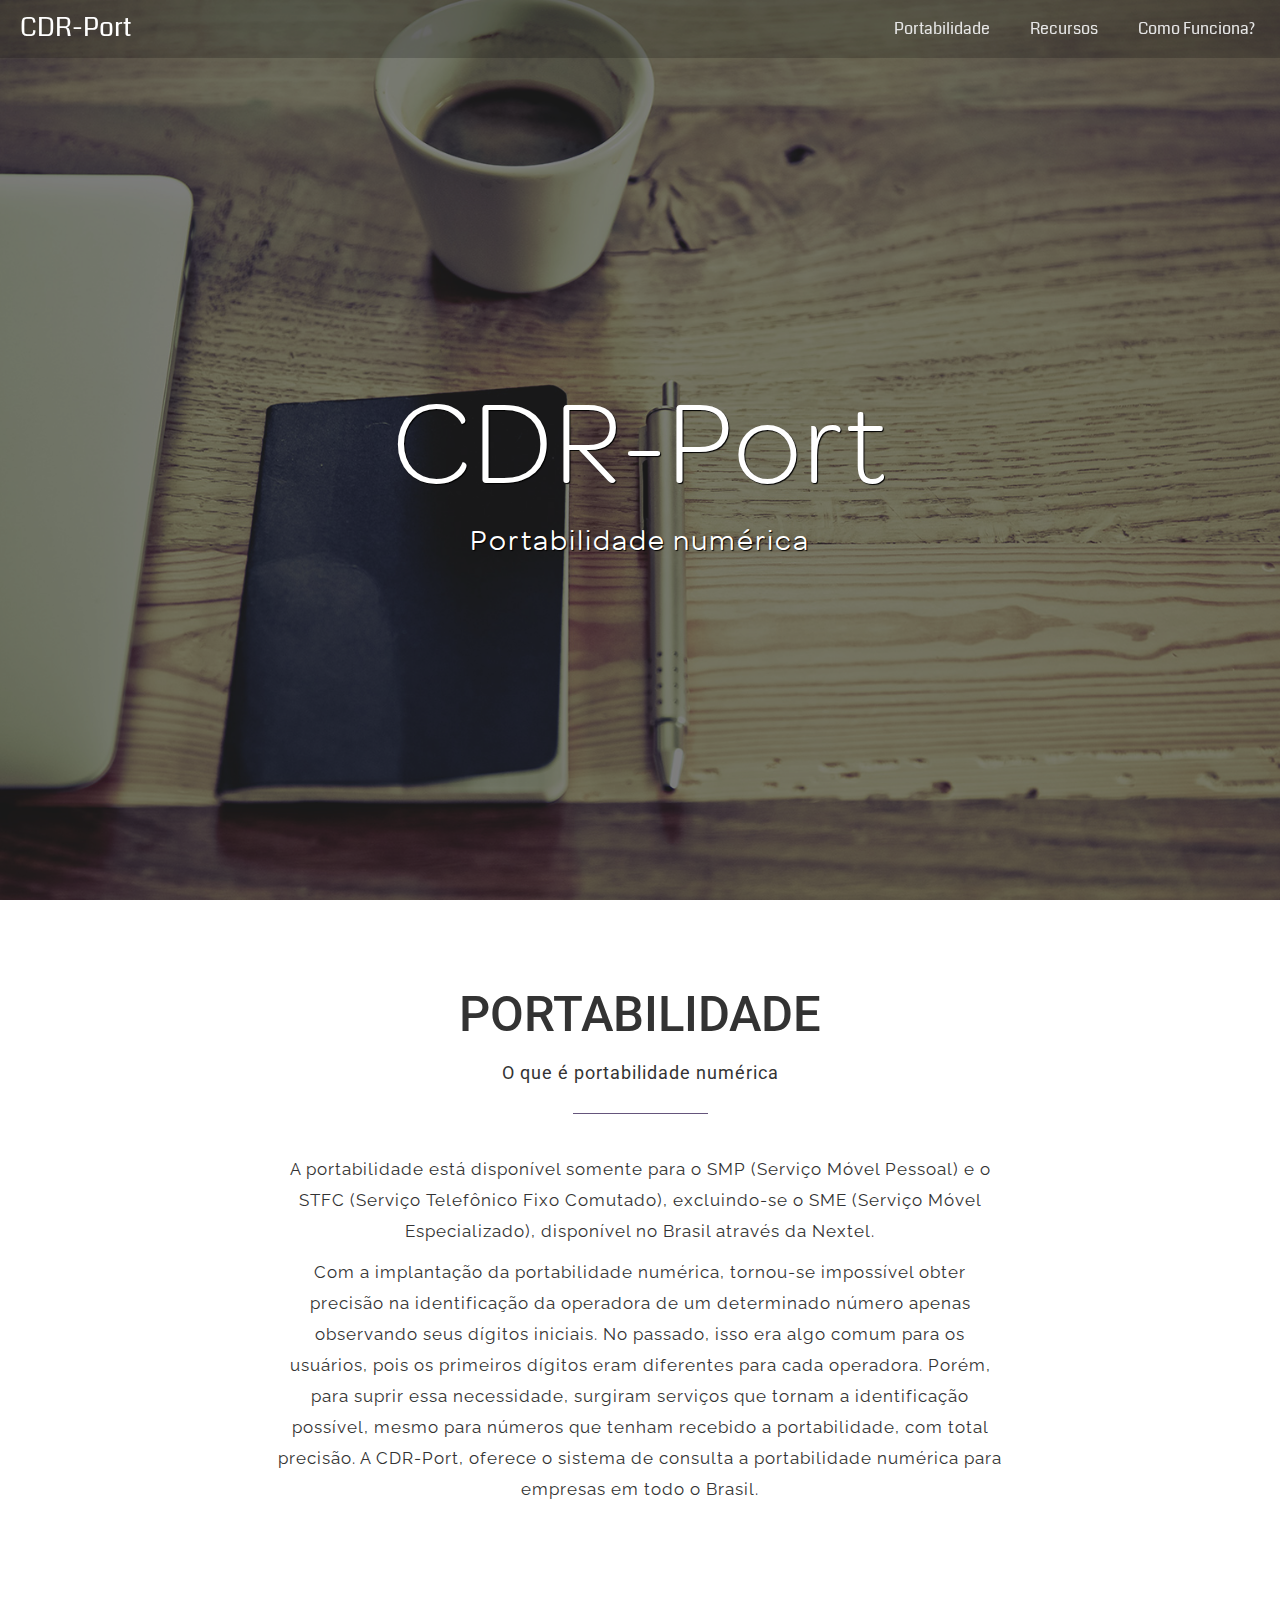
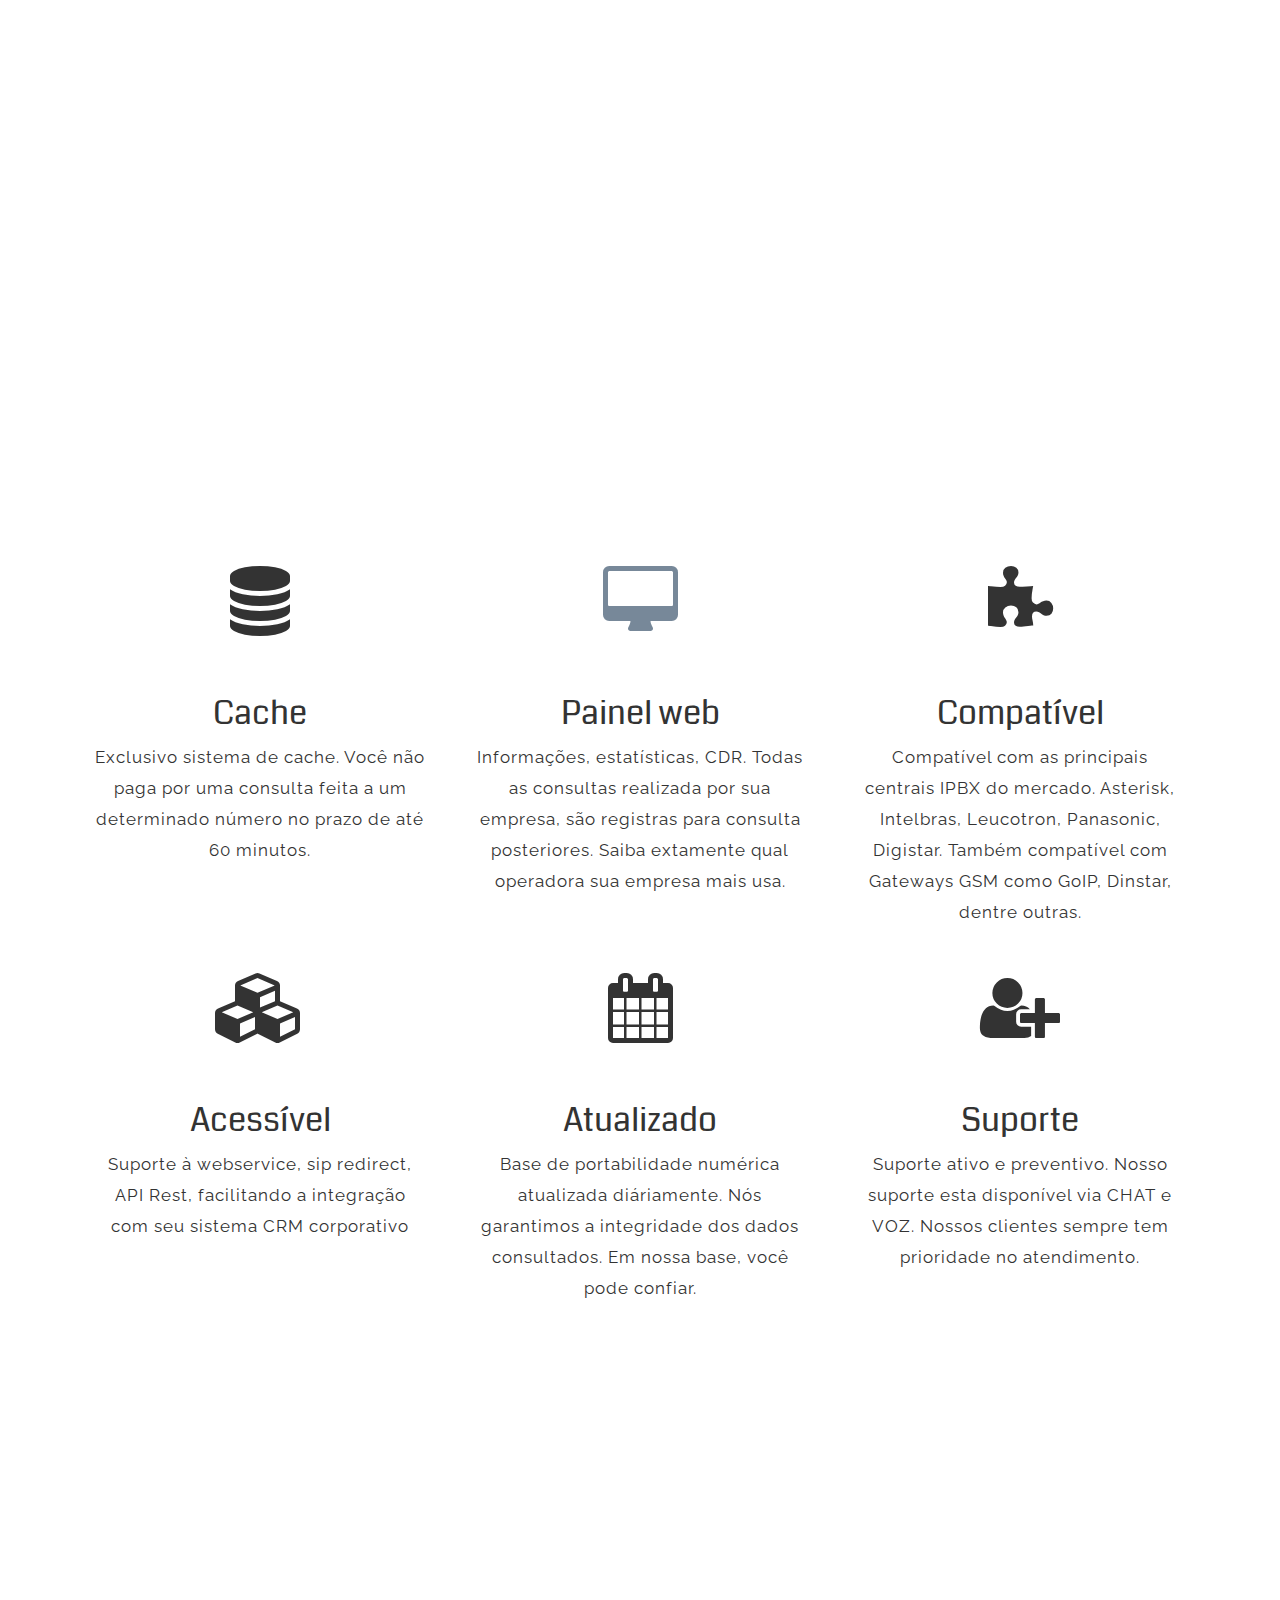
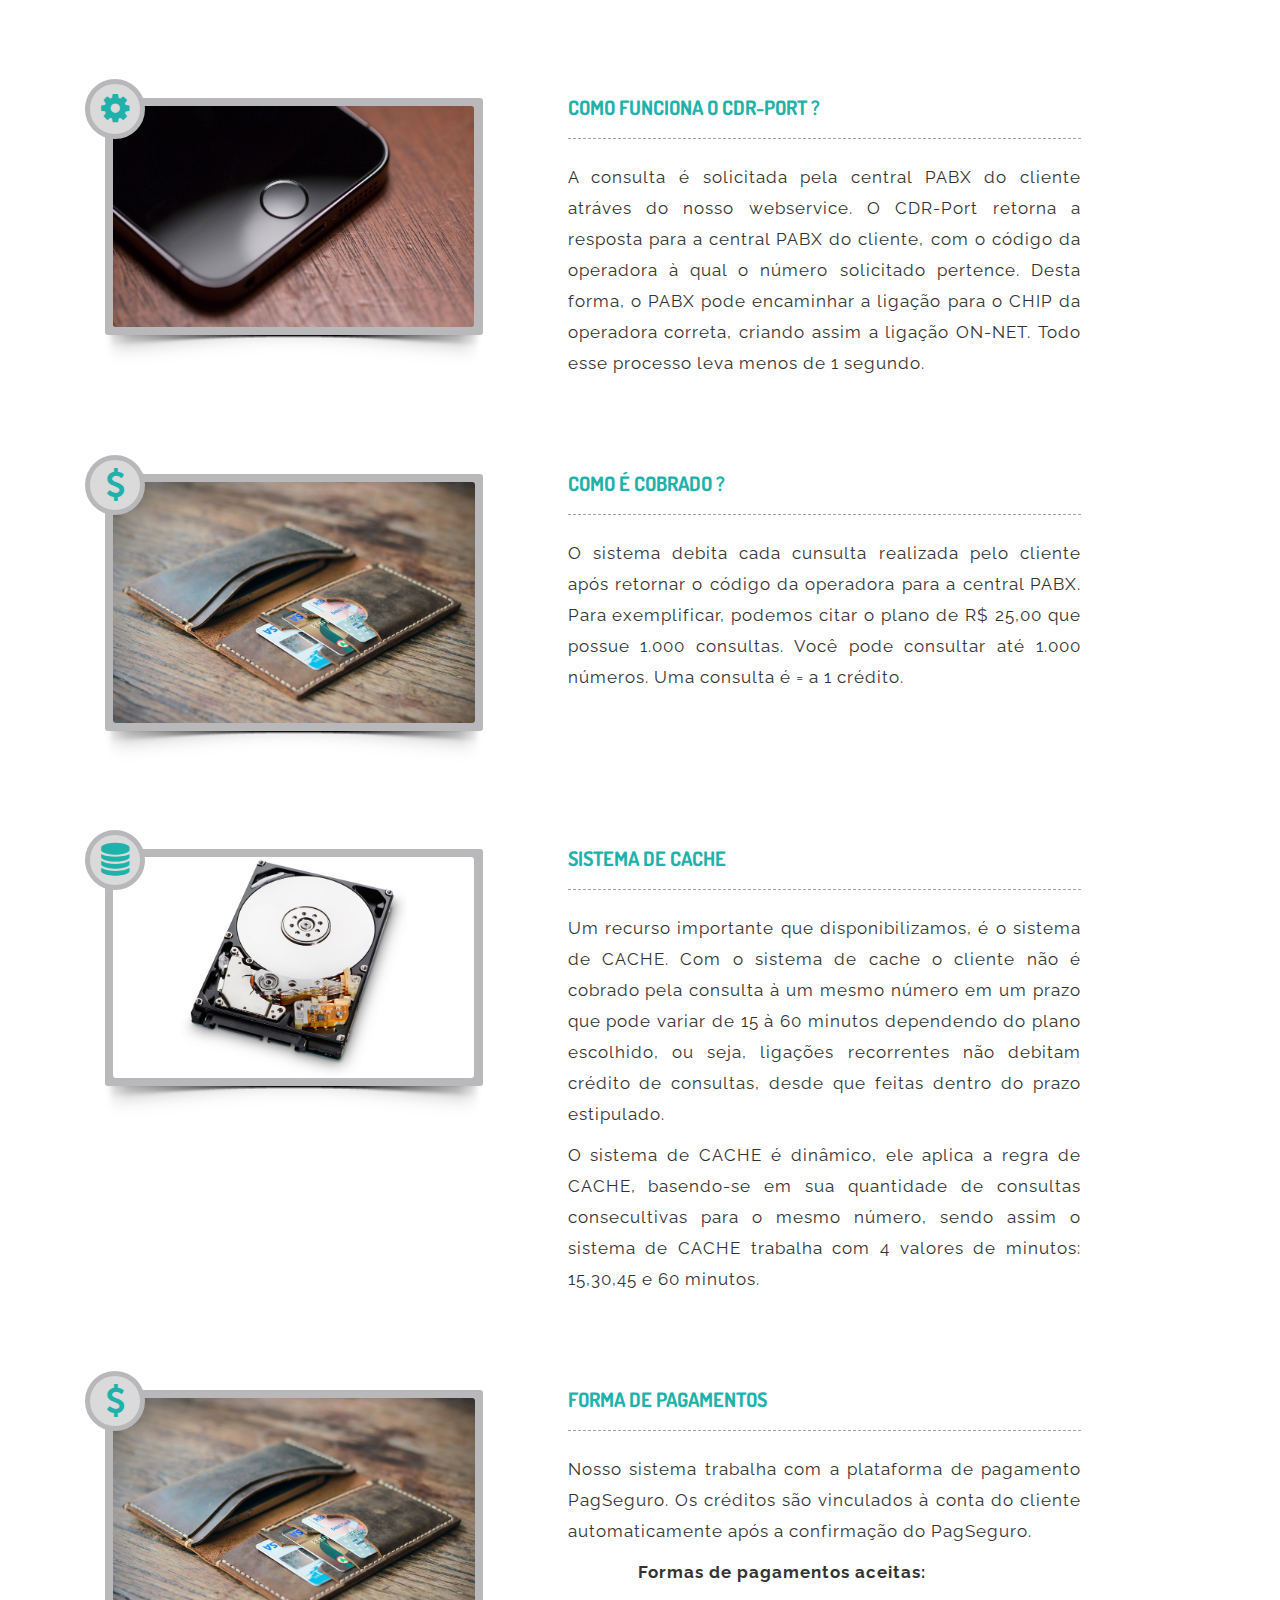
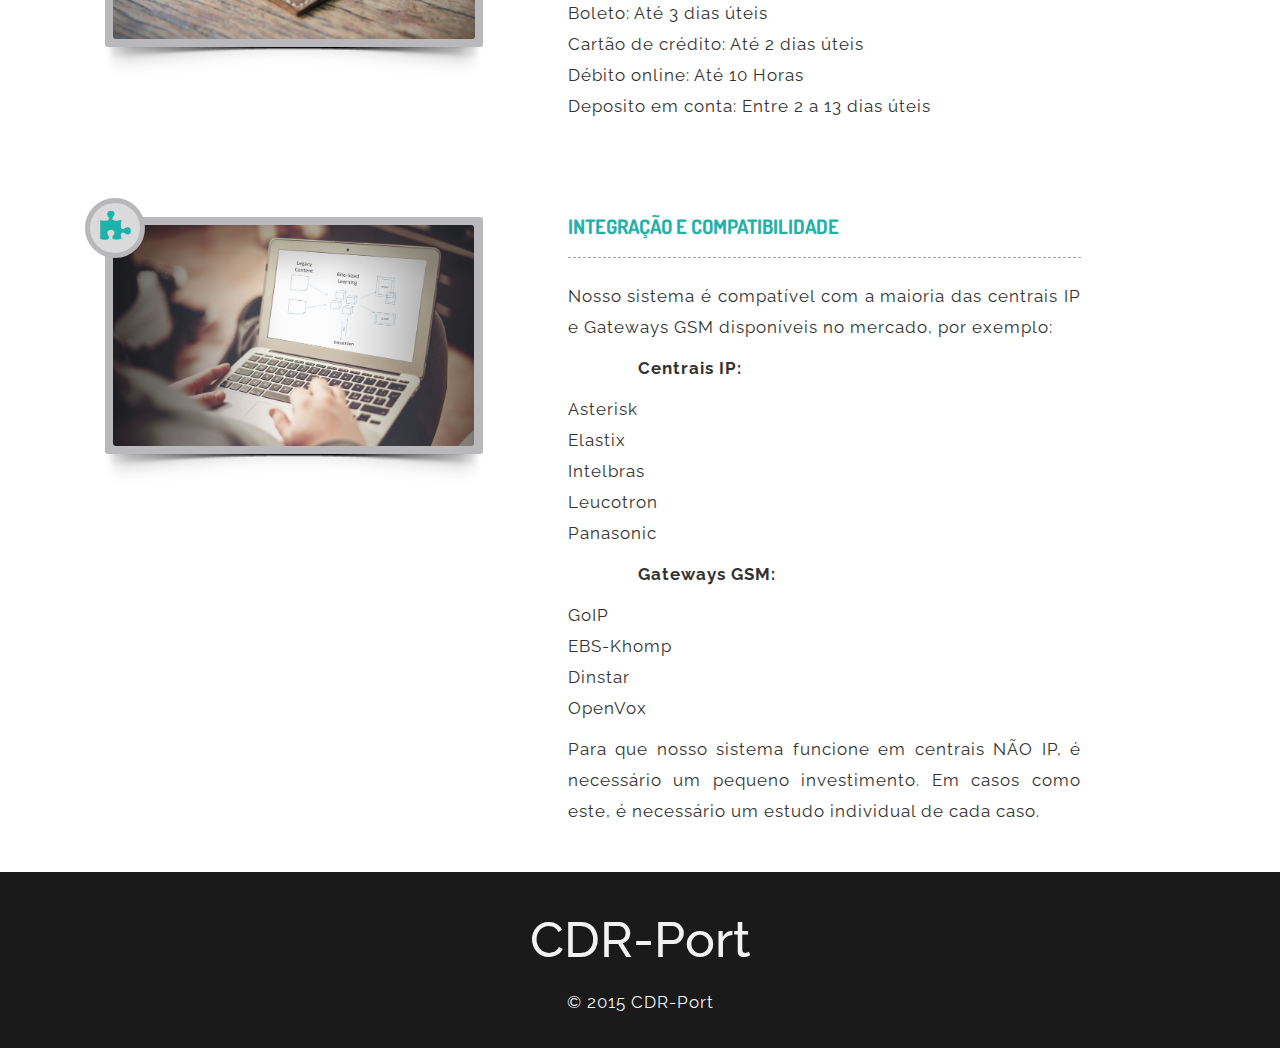
==== commit f00db1df: "updates" ====
--- a/detalhes/index.html
+++ b/detalhes/index.html
@@ -37,7 +37,7 @@
 	      						<button type="button" class="navbar-toggle" data-toggle="collapse" data-target="#bs-example-navbar-collapse-1">
 					        		<span class="ion-navicon"></span>
 					      		</button>
-					      		<a class="navbar-brand" href="#">CDR-Port</a>
+					      		<a class="navbar-brand" href="http://www.cdr-port.net/">CDR-Port</a>
 					    	</div>
 	    					<div class="collapse navbar-collapse" id="bs-example-navbar-collapse-1">
 		      					<ul class="nav navbar-nav navbar-right">
@@ -151,7 +151,7 @@
 			        			<div class="about-service">
 			        				<h3 class="text-center">Compatível</h3>
 			        				<p class="text-center">
-			        					Compatível com as principais centrais IPBX do mercado. Asterisk, Intelbras, Leucotron, Panasonic, Digistar. Também compatível com Gatways GSM como GoIP, Dinstar, dentre outras.
+			        					Compatível com as principais centrais IPBX do mercado. Asterisk, Intelbras, Leucotron, Panasonic, Digistar. Também compatível com Gateways GSM como GoIP, Dinstar, dentre outras.
 			        				</p>
 			        			</div>
 			        		</div>	<!-- col-sm-4 -->
@@ -334,7 +334,7 @@
 		    				<h2 class="title"><a href="#">Integração e Compatibilidade</a></h2>
 		    				<div class="line-dotted"></div>
 		    				<p align="justify">
-								Nosso sistema é compatível com a maioria das centrais IP e Gatways GSM disponíveis no mercado, por exemplo:
+								Nosso sistema é compatível com a maioria das centrais IP e Gateways GSM disponíveis no mercado, por exemplo:
 							</p> 
 							<p>
 							<strong class= "post-excerpt">Centrais IP:</strong>
@@ -347,7 +347,7 @@
 								Panasonic<br>
 		    				</p> 
 		    				<p>
-								<strong class= "post-excerpt">Gatways GSM:</strong>
+								<strong class= "post-excerpt">Gateways GSM:</strong>
 							</p>
 							<p>
 								GoIP<br>
@@ -499,6 +499,25 @@
         <script src="js/daterangepicker.js"></script>
         <script src="js/bootstrap3-wysihtml5.all.min.js"></script>
         <script src="js/dashboard.js"></script>
+
+<script>
+  (function(i,s,o,g,r,a,m){i['GoogleAnalyticsObject']=r;i[r]=i[r]||function(){
+  (i[r].q=i[r].q||[]).push(arguments)},i[r].l=1*new Date();a=s.createElement(o),
+  m=s.getElementsByTagName(o)[0];a.async=1;a.src=g;m.parentNode.insertBefore(a,m)
+  })(window,document,'script','//www.google-analytics.com/analytics.js','ga');
+  ga('create', 'UA-61585043-1', 'auto');
+  ga('send', 'pageview');
+</script>
+
+<!--Start of Zopim Live Chat Script-->
+<script type="text/javascript">
+window.$zopim||(function(d,s){var z=$zopim=function(c){z._.push(c)},$=z.s=
+d.createElement(s),e=d.getElementsByTagName(s)[0];z.set=function(o){z.set.
+_.push(o)};z._=[];z.set._=[];$.async=!0;$.setAttribute("charset","utf-8");
+$.src="//v2.zopim.com/?1uv3qJyQNg8mDcb3BXJvZexbqyaUpz3D";z.t=+new Date;$.
+type="text/javascript";e.parentNode.insertBefore($,e)})(document,"script");
+</script>
+<!--End of Zopim Live Chat Script-->
        
 	</body>
 </html>
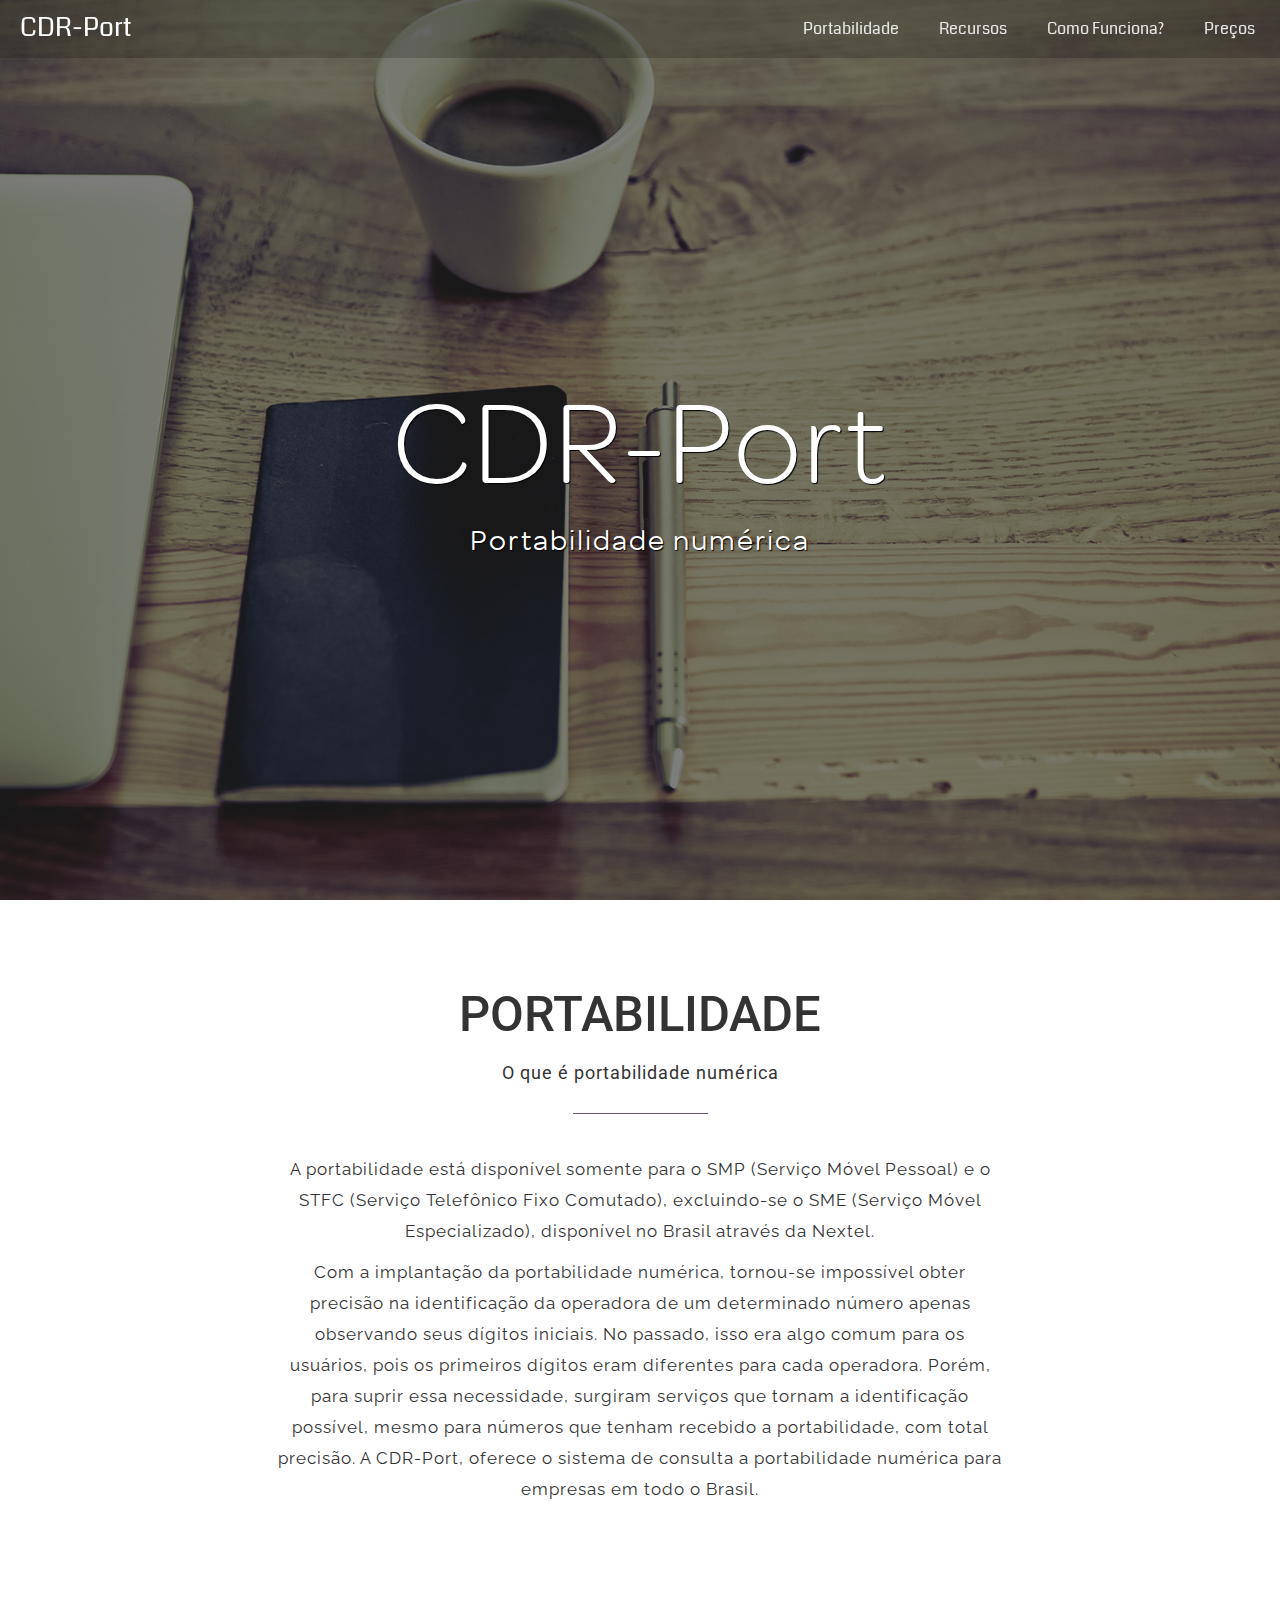
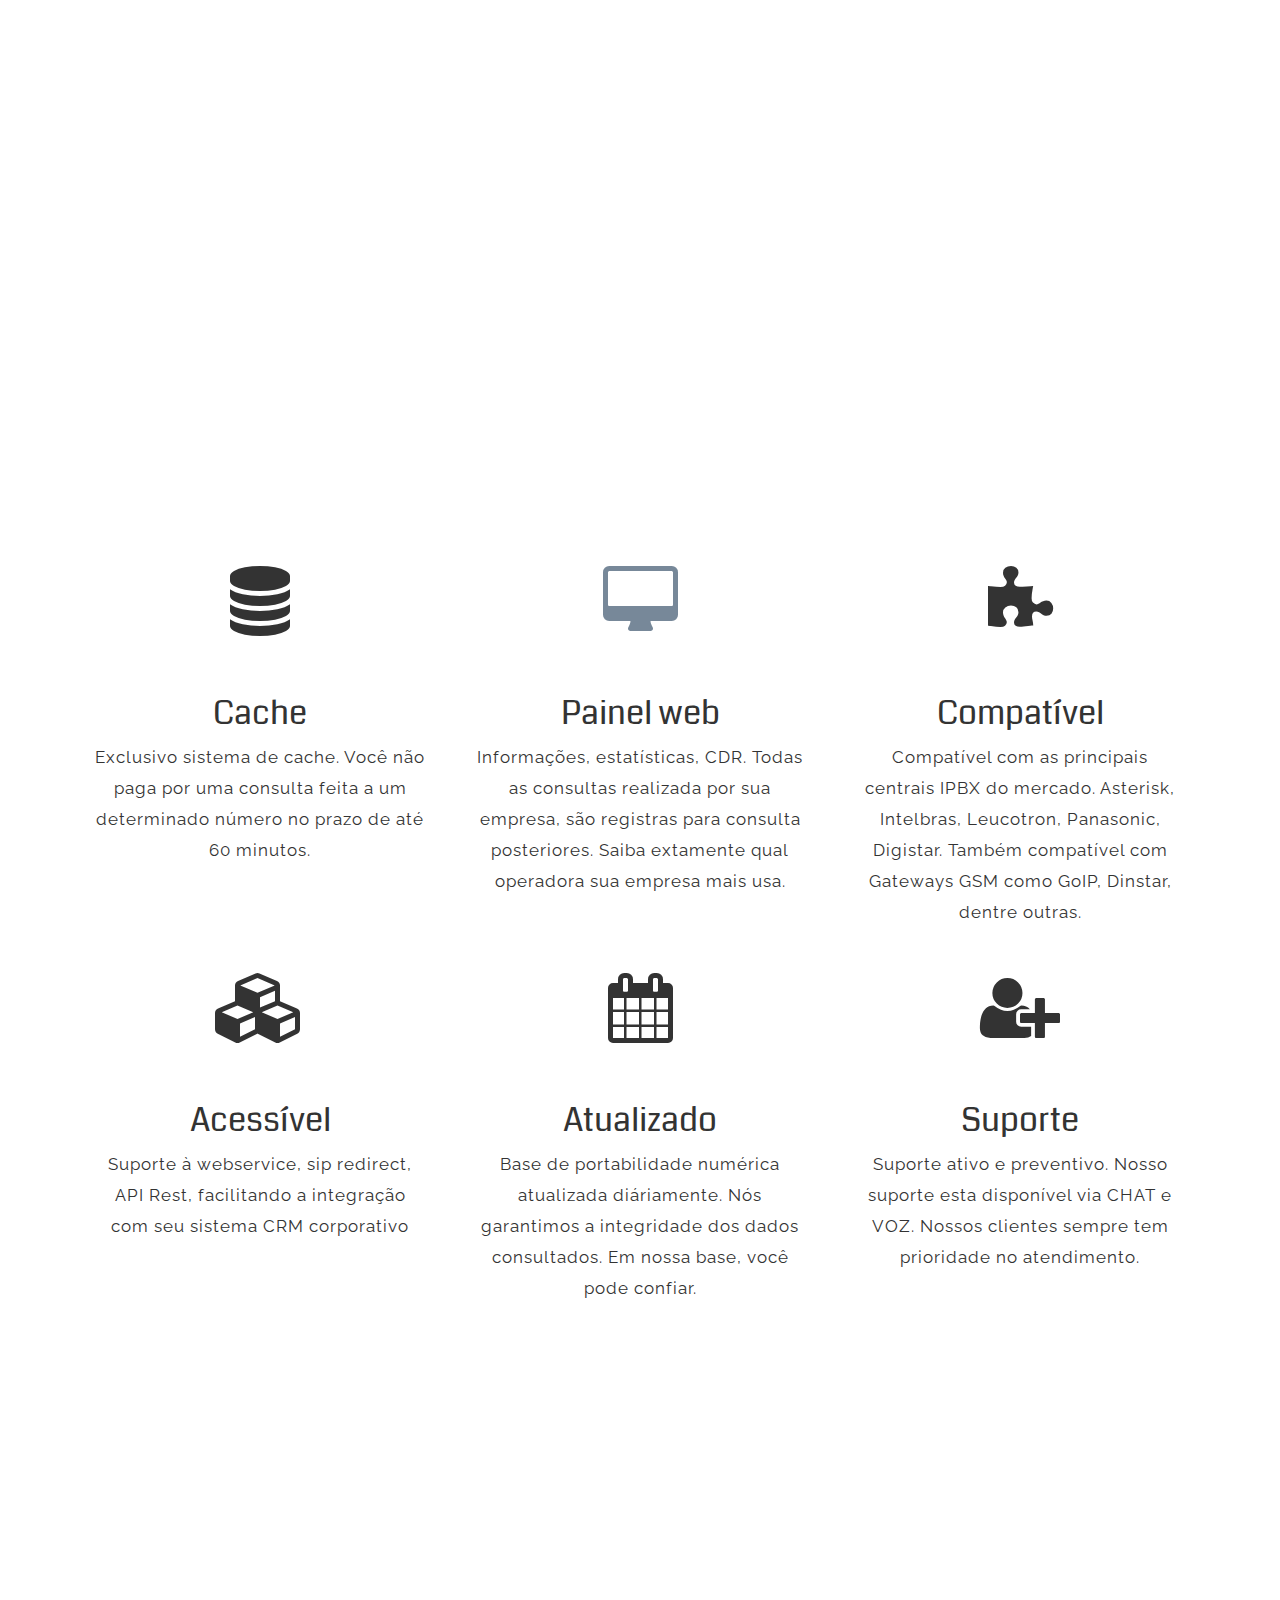
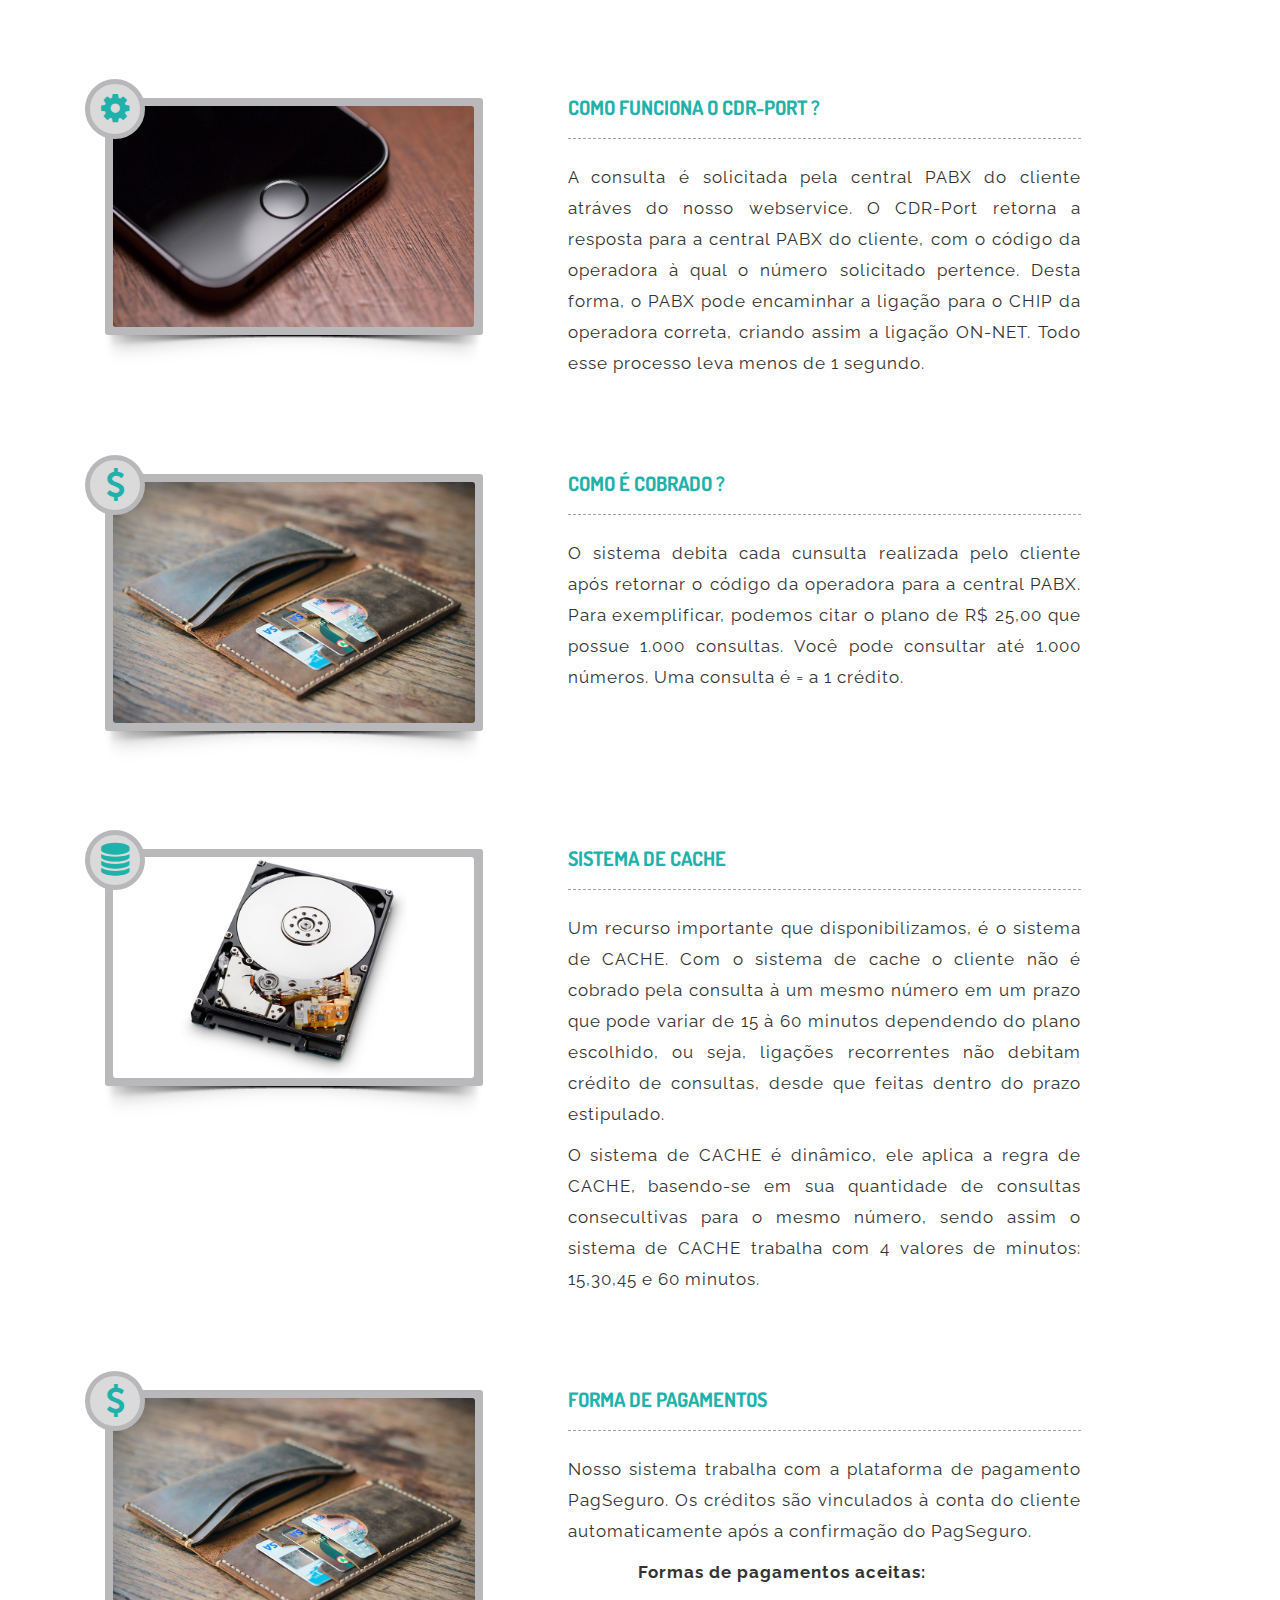
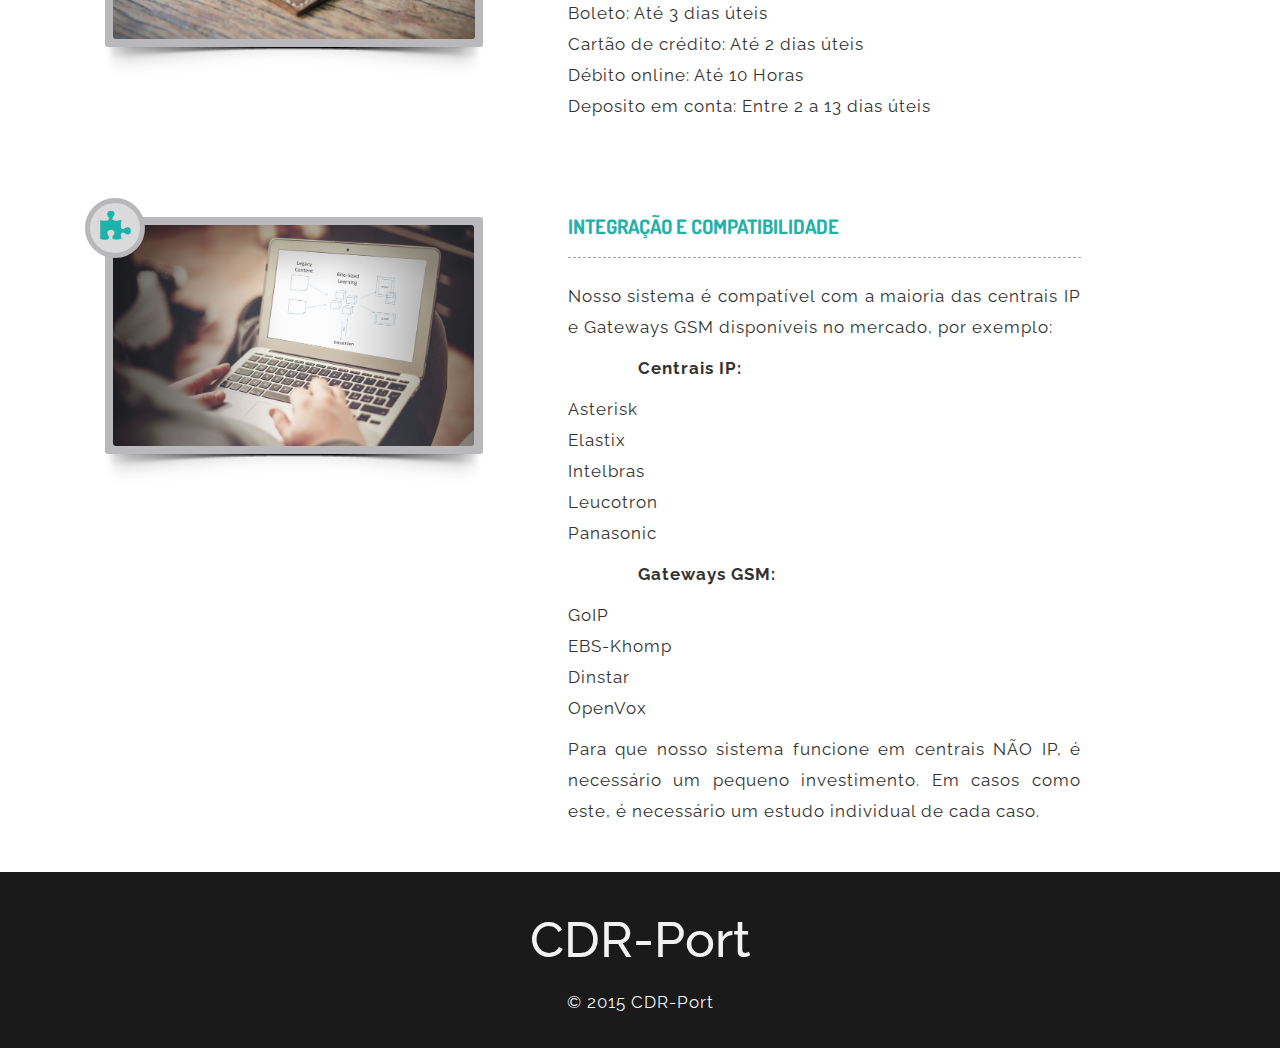
==== commit 4eb5ee46: "updates" ====
--- a/detalhes/index.html
+++ b/detalhes/index.html
@@ -44,6 +44,7 @@
 		      						<li><a href="#about">Portabilidade</a></li>
 		      						<li><a href="#our_service">Recursos</a></li>
 		        					<li><a href="#blog">Como funciona?</a></li>
+		        					<li><a href="http://www.cdr-port.net/#plans" target="_blank">Preços</a></li>
 							    </ul>
 	    					</div>	<!-- collapse navbar-collapse -->
 	  					</div>	<!-- container-fluid -->
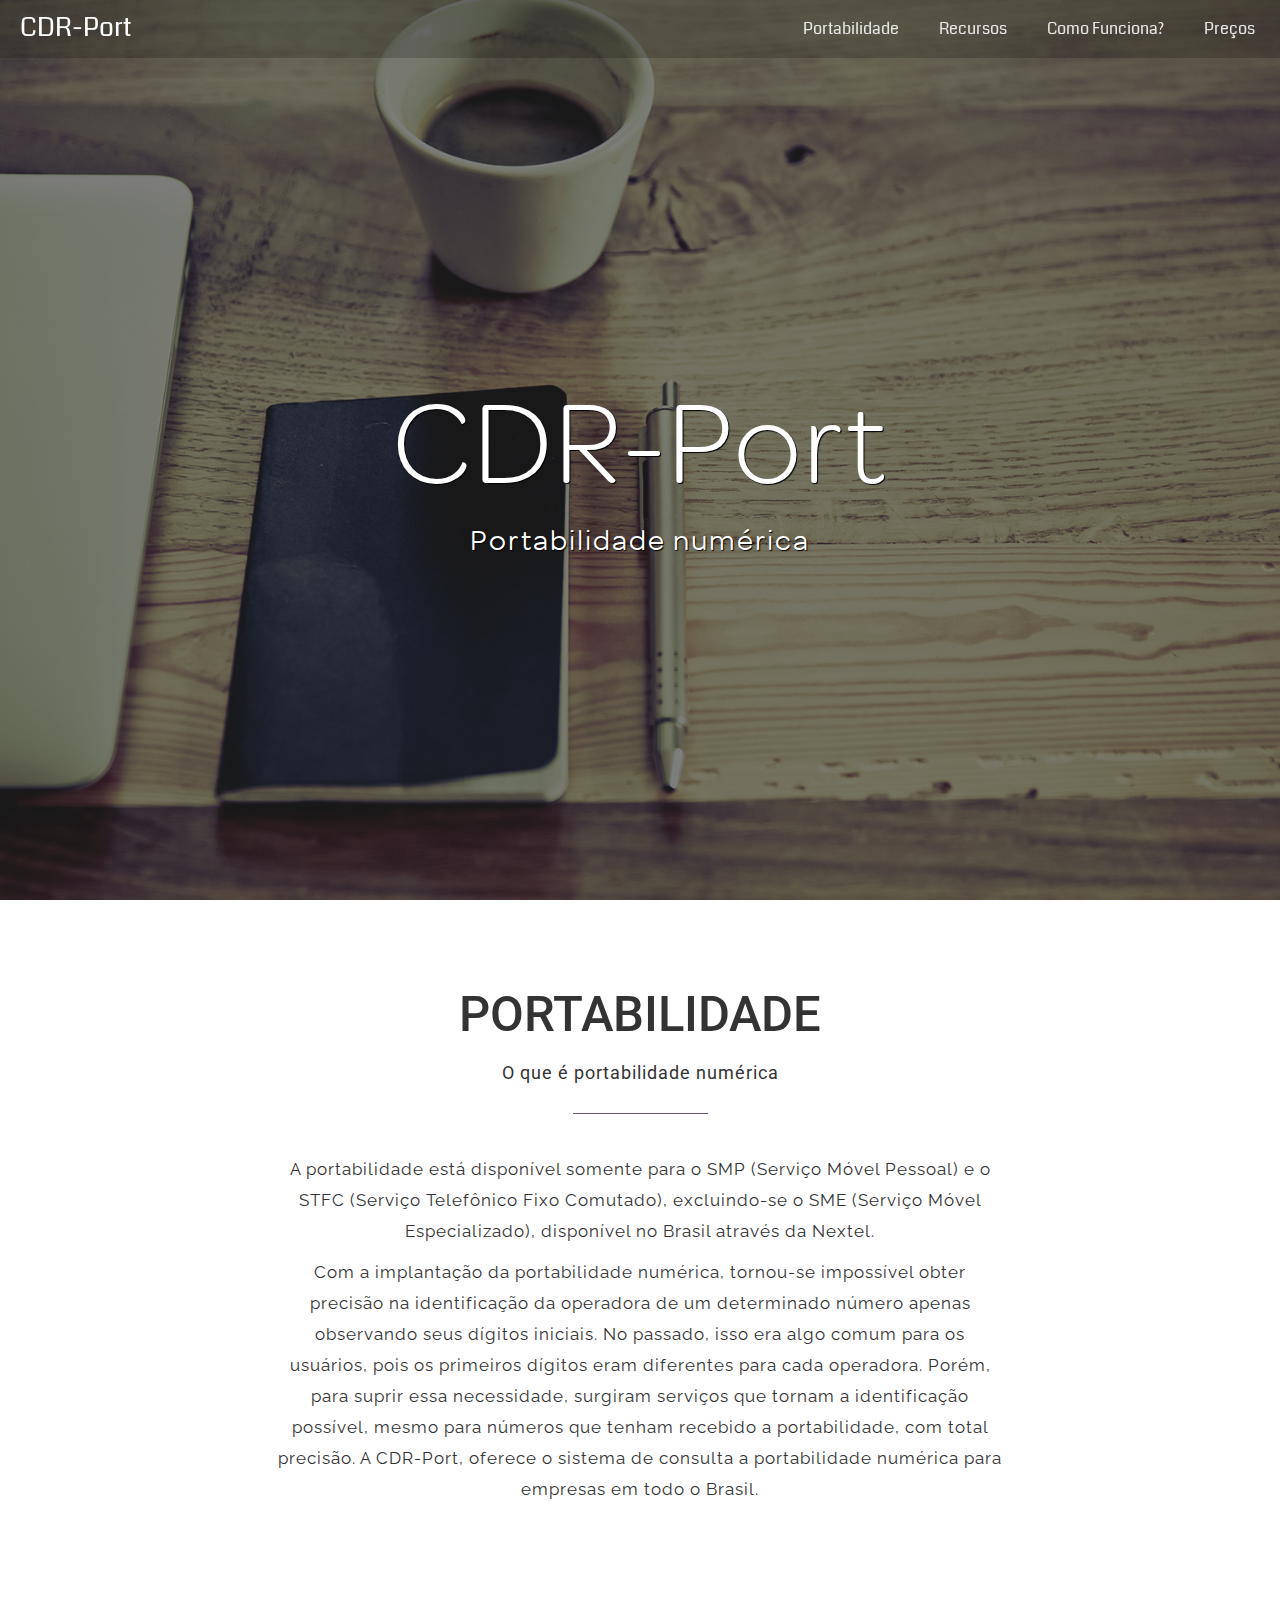
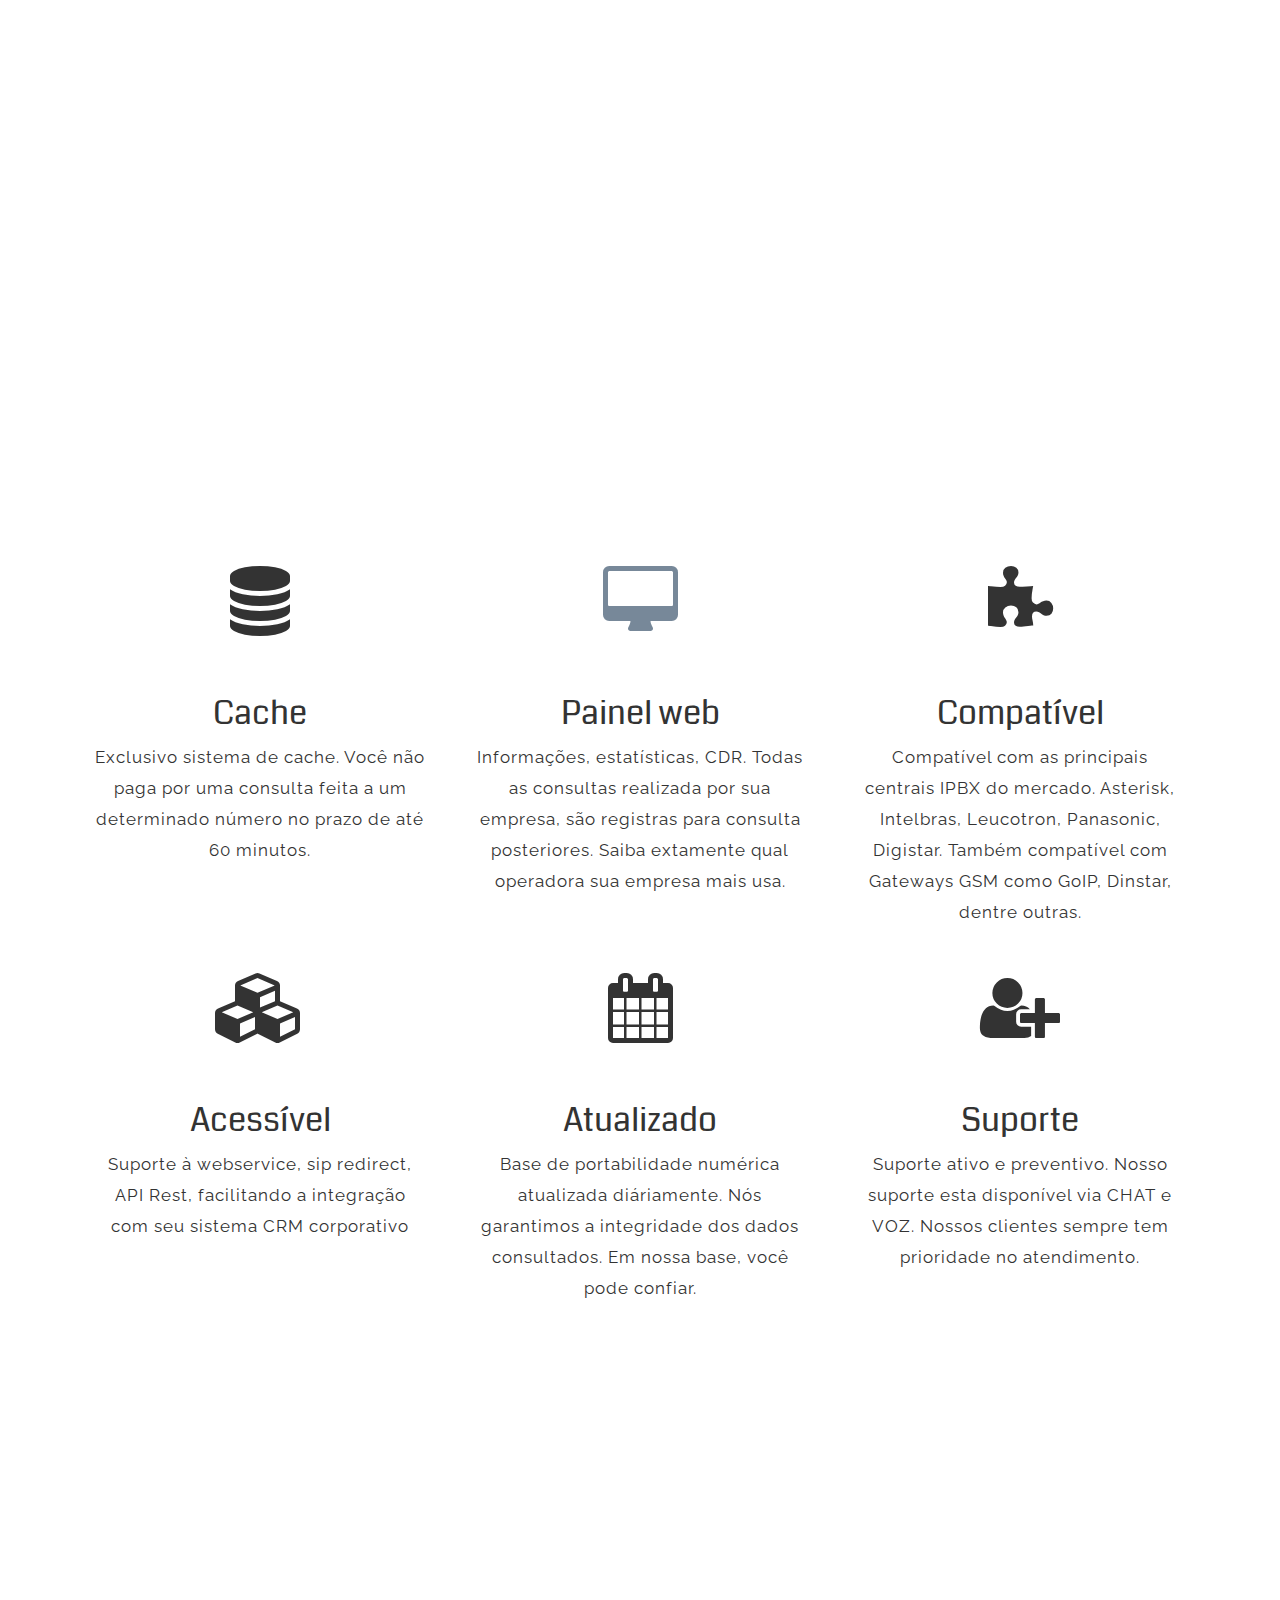
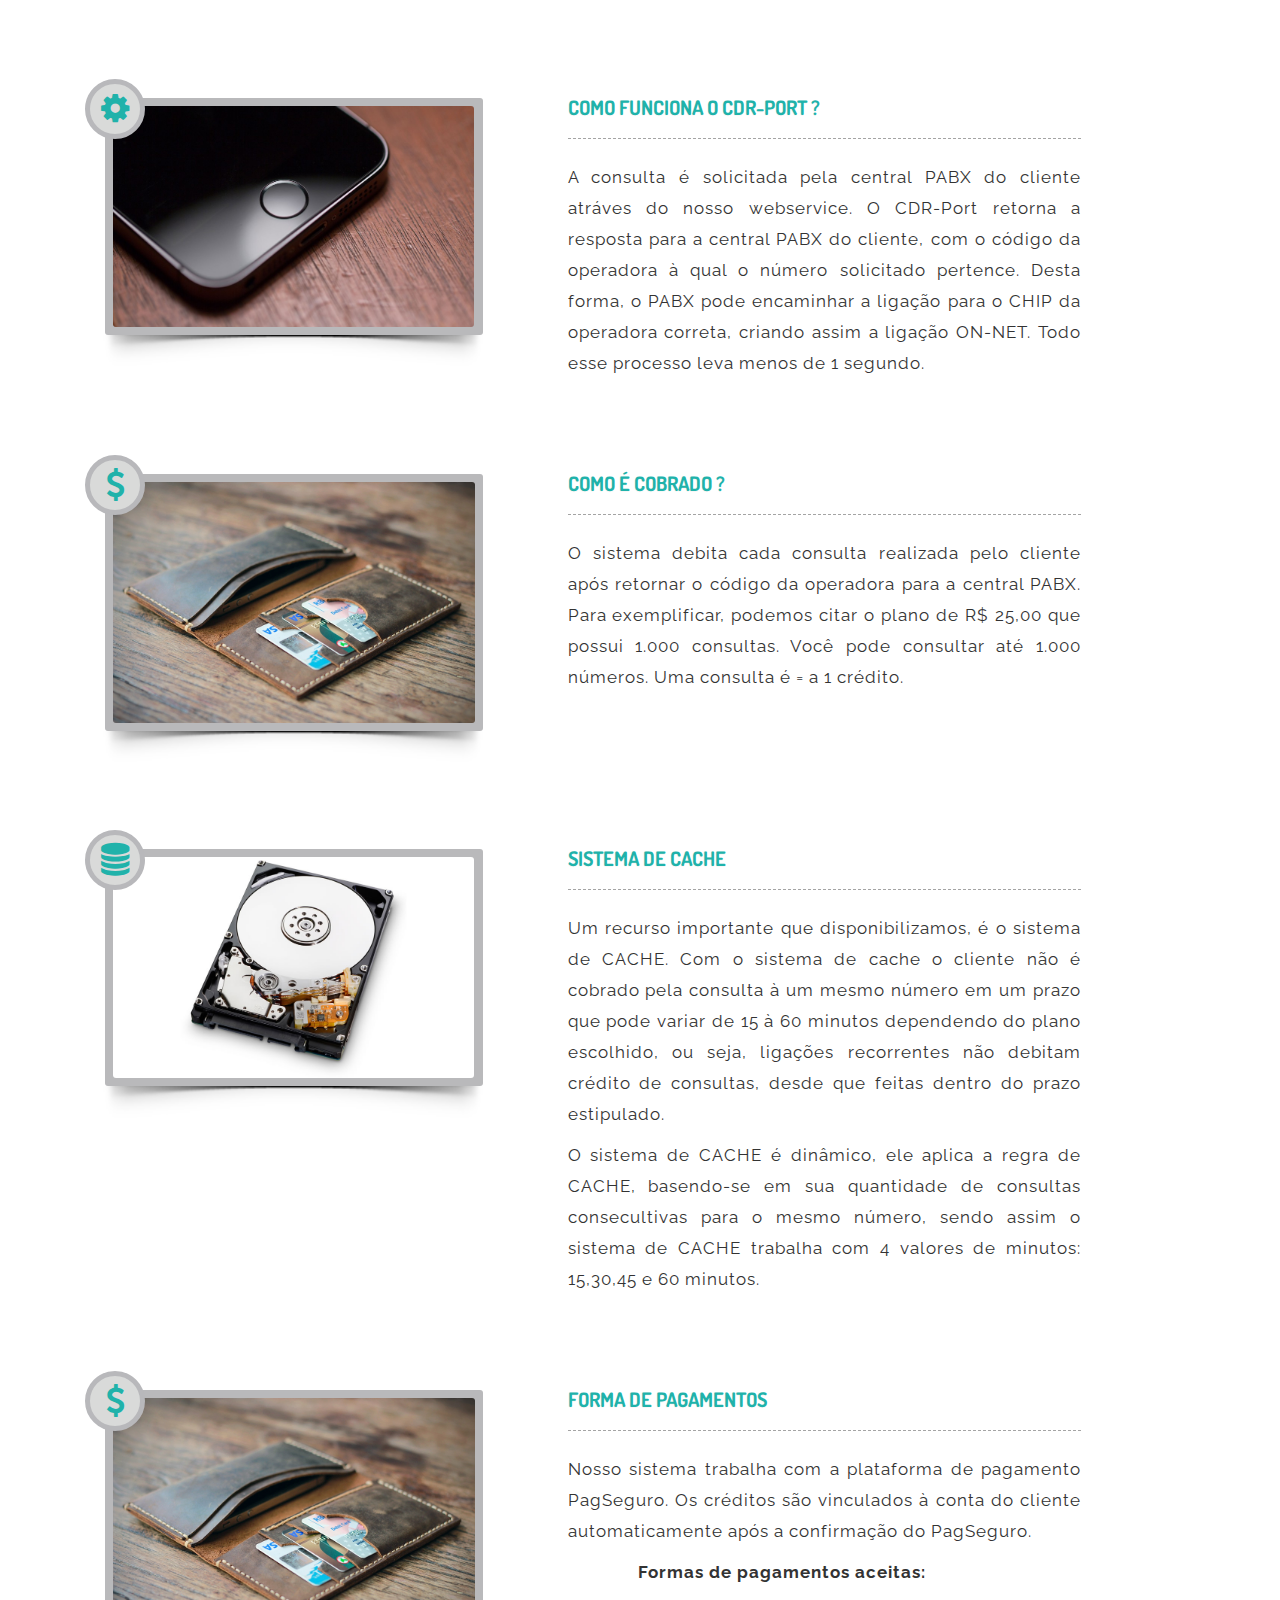
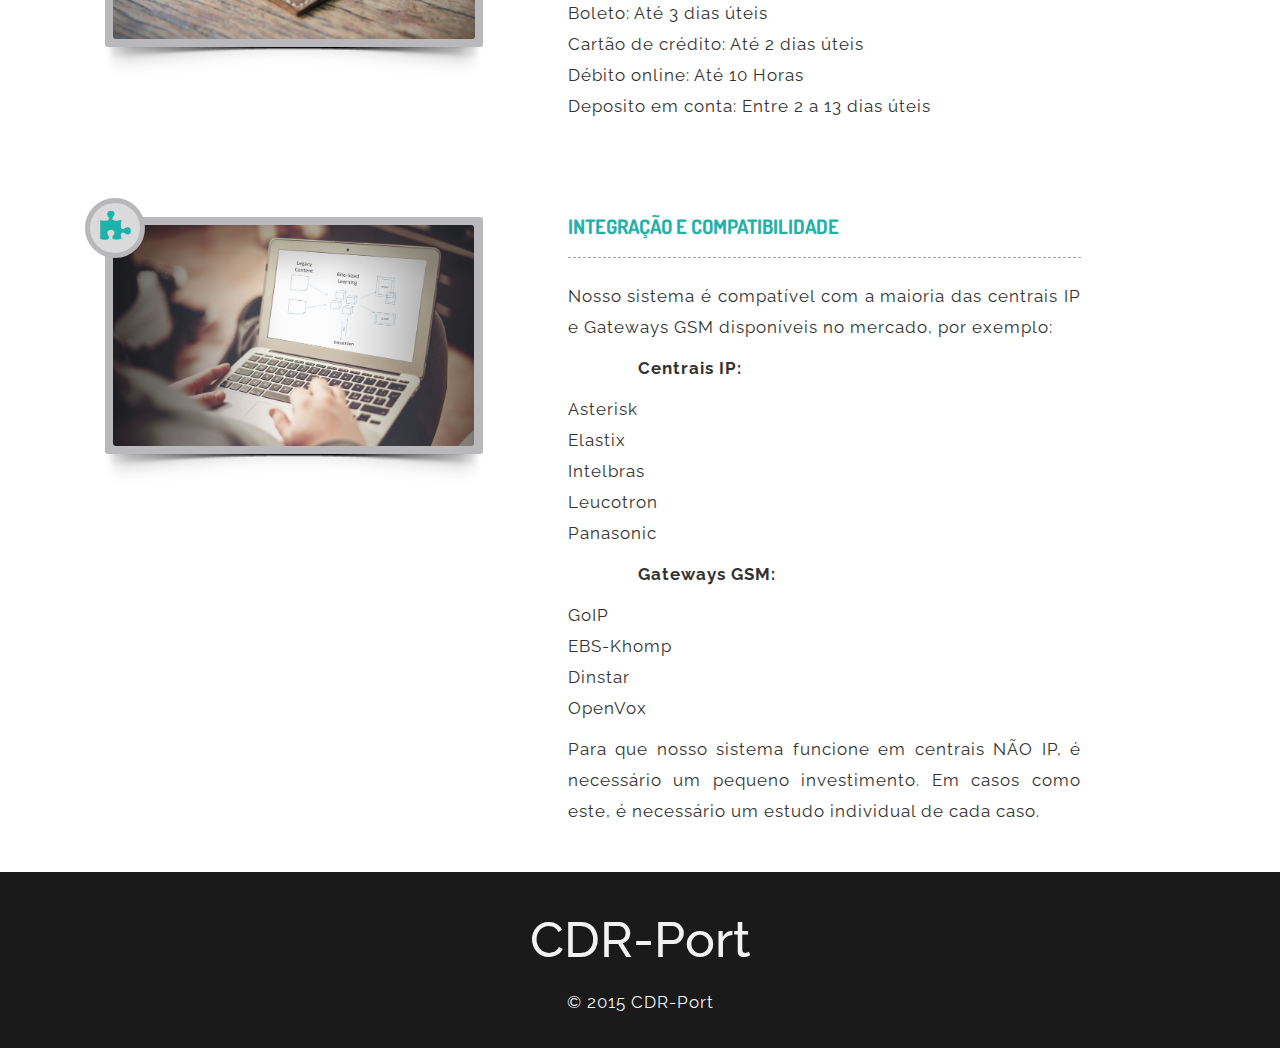
==== commit 3ea9dbaa: "Update index.html" ====
--- a/detalhes/index.html
+++ b/detalhes/index.html
@@ -252,8 +252,8 @@
 								Nosso sistema de cobrança é pré-pago, ou seja, você paga para usar o sistema. Nós temos planos flexíveis quem se encaixam em sua necessidade.
 							</p> -->
 							<p align="justify">
-								O sistema debita cada cunsulta realizada pelo cliente após retornar o código da operadora para a central PABX.
-								Para exemplificar, podemos citar o plano de R$ 25,00 que possue 1.000 consultas. Você pode consultar até 1.000 números. Uma consulta é =  a 1 crédito.
+								O sistema debita cada consulta realizada pelo cliente após retornar o código da operadora para a central PABX.
+								Para exemplificar, podemos citar o plano de R$ 25,00 que possui 1.000 consultas. Você pode consultar até 1.000 números. Uma consulta é =  a 1 crédito.
 							</p> 
 		    			</div>
 		    		</div>
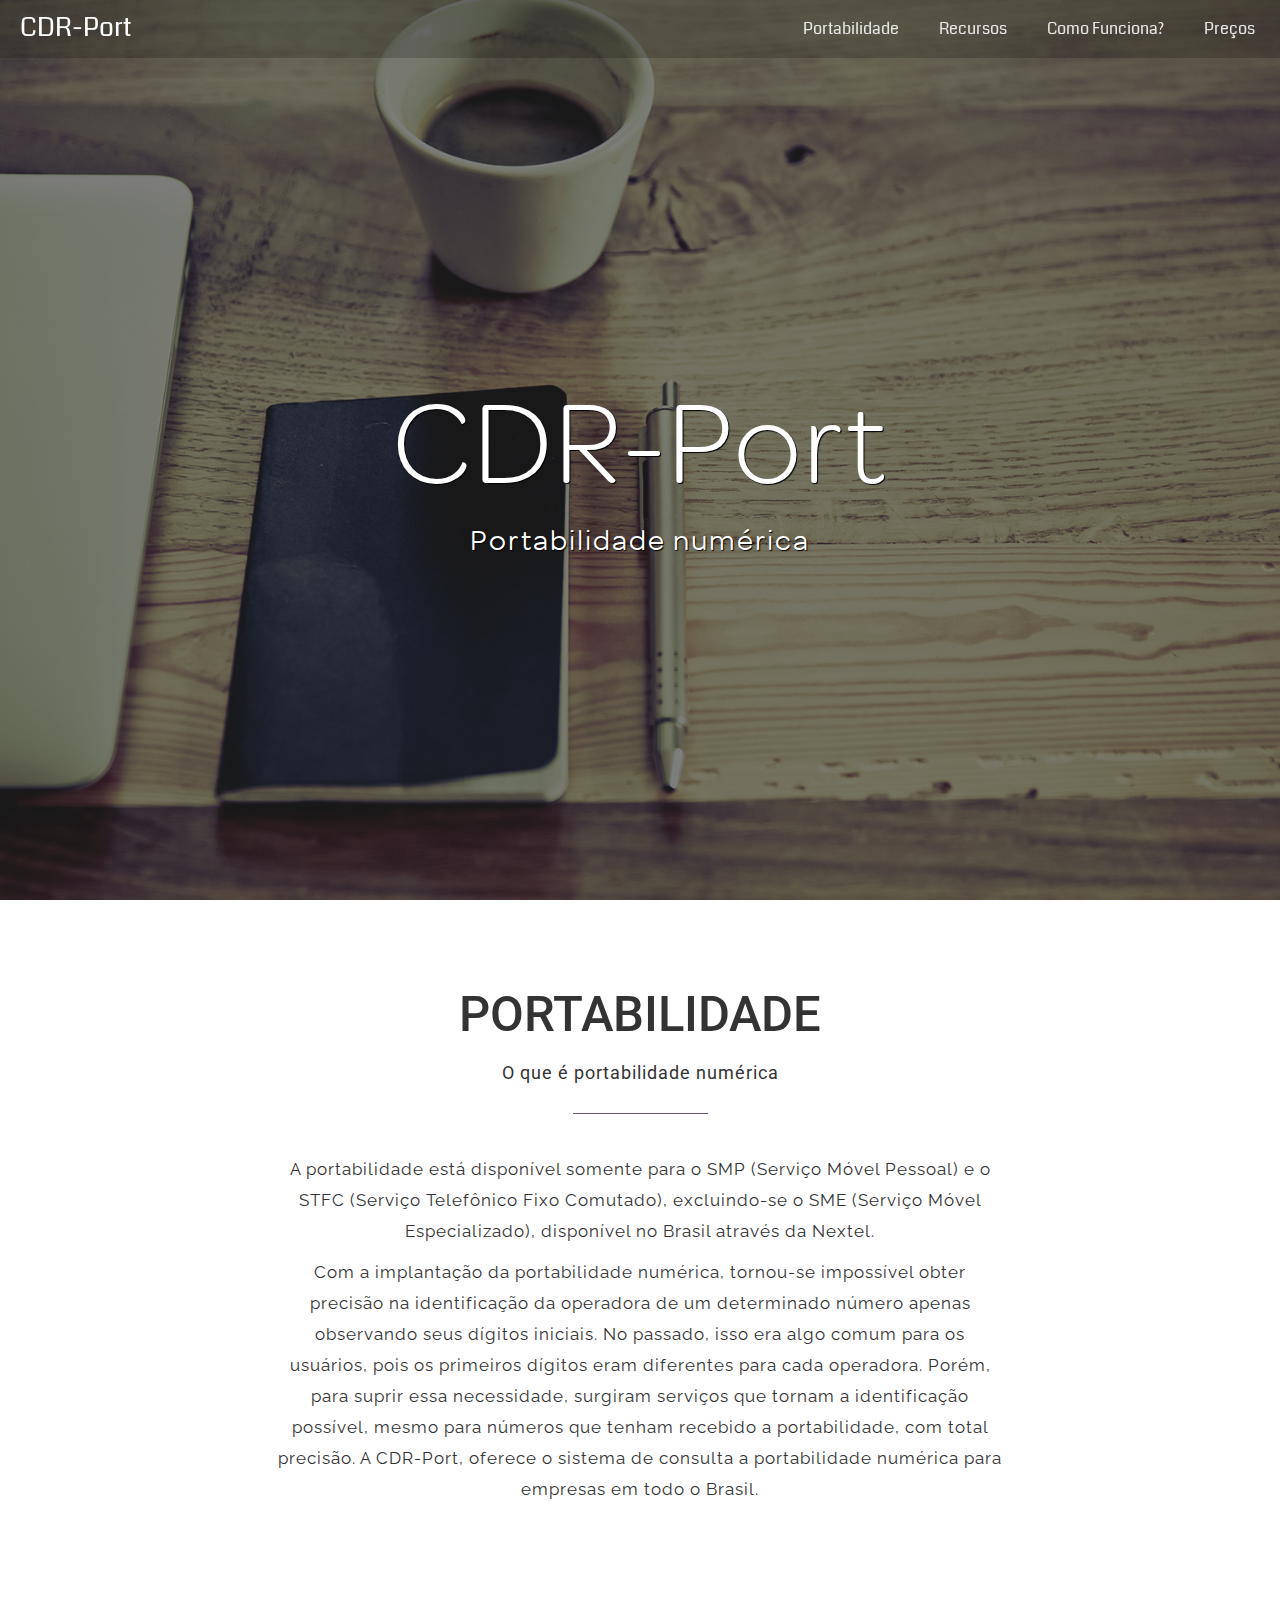
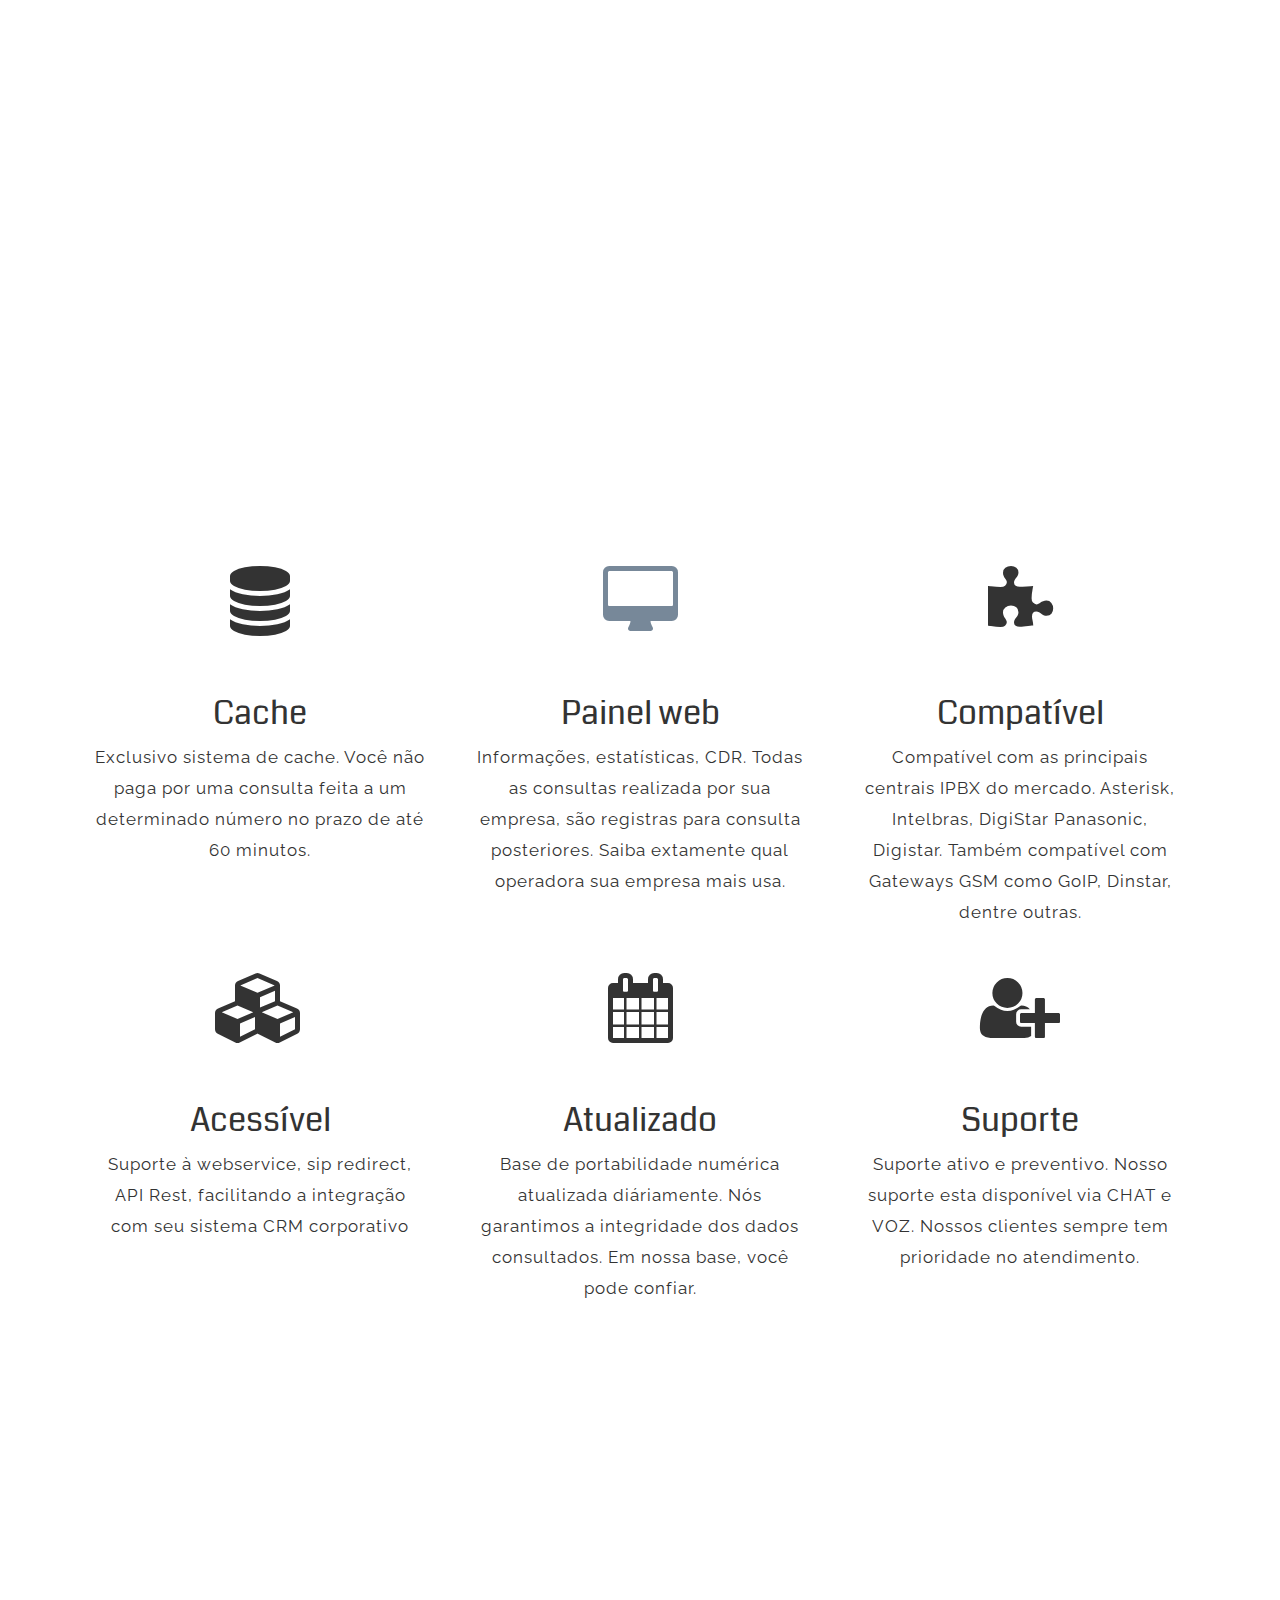
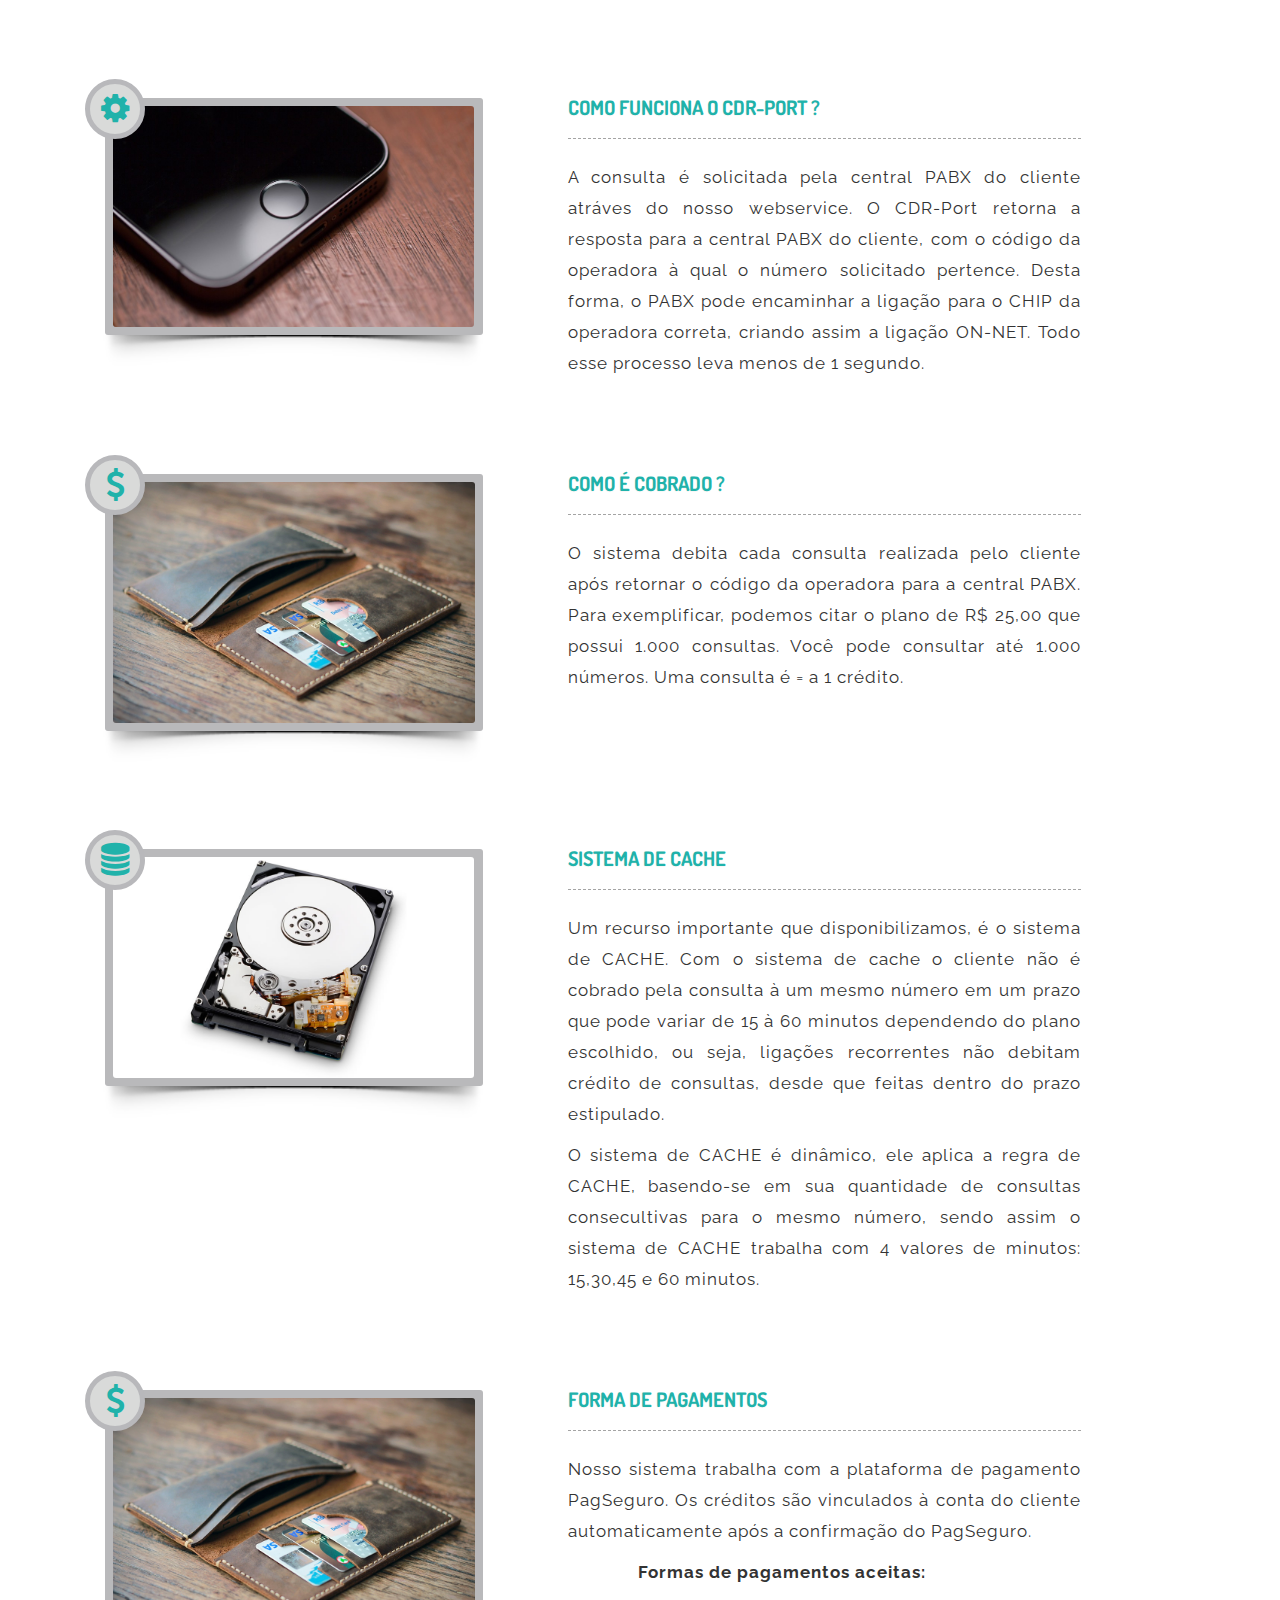
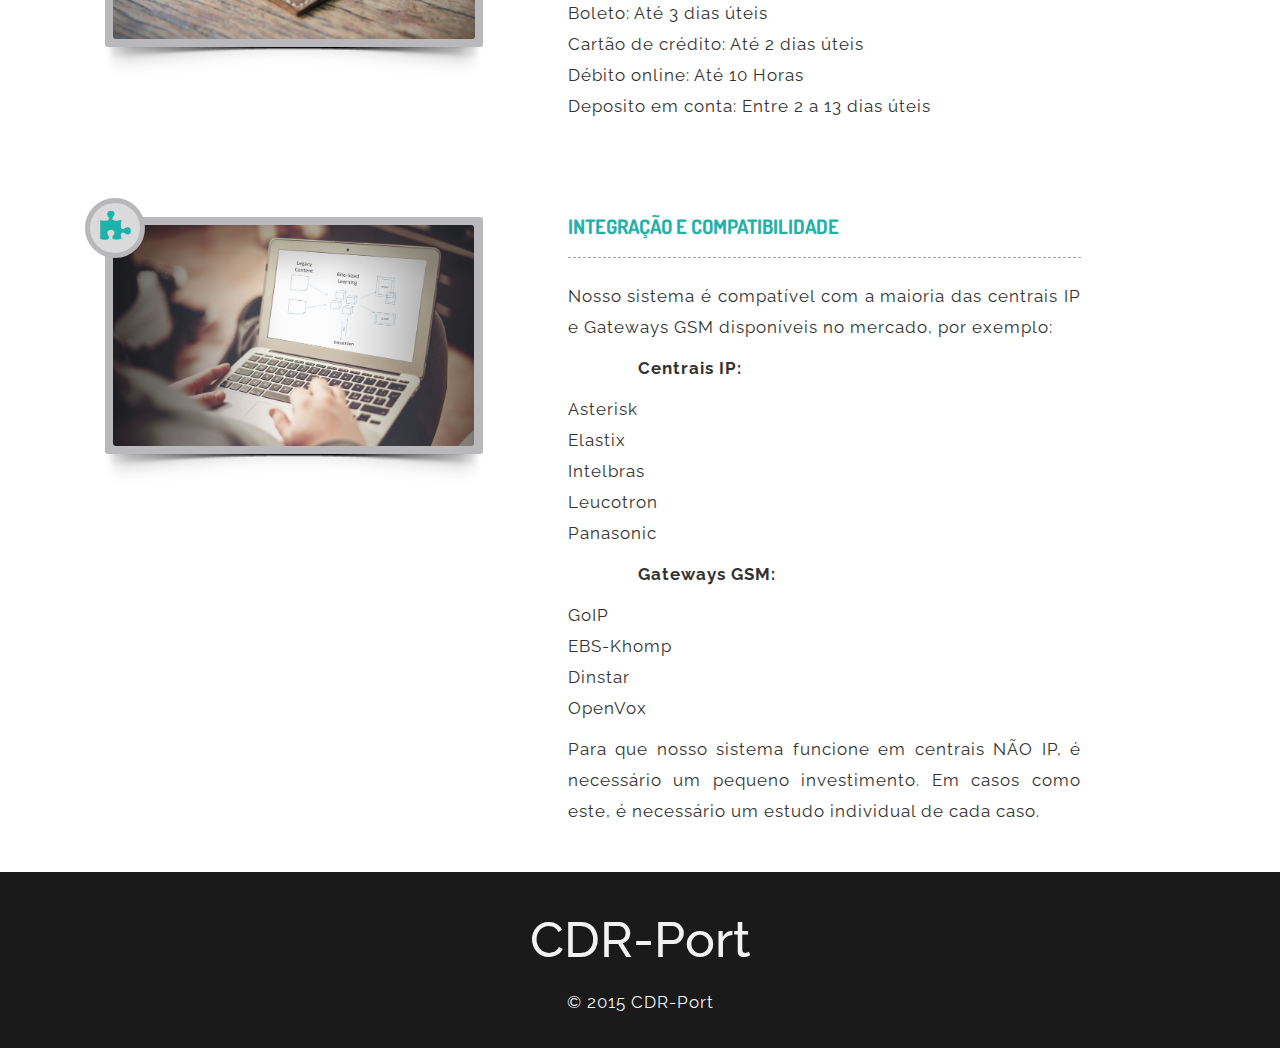
==== commit 67c8c58b: "Update index.html" ====
--- a/detalhes/index.html
+++ b/detalhes/index.html
@@ -152,7 +152,7 @@
 			        			<div class="about-service">
 			        				<h3 class="text-center">Compatível</h3>
 			        				<p class="text-center">
-			        					Compatível com as principais centrais IPBX do mercado. Asterisk, Intelbras, Leucotron, Panasonic, Digistar. Também compatível com Gateways GSM como GoIP, Dinstar, dentre outras.
+			        					Compatível com as principais centrais IPBX do mercado. Asterisk, Intelbras, DigiStar Panasonic, Digistar. Também compatível com Gateways GSM como GoIP, Dinstar, dentre outras.
 			        				</p>
 			        			</div>
 			        		</div>	<!-- col-sm-4 -->
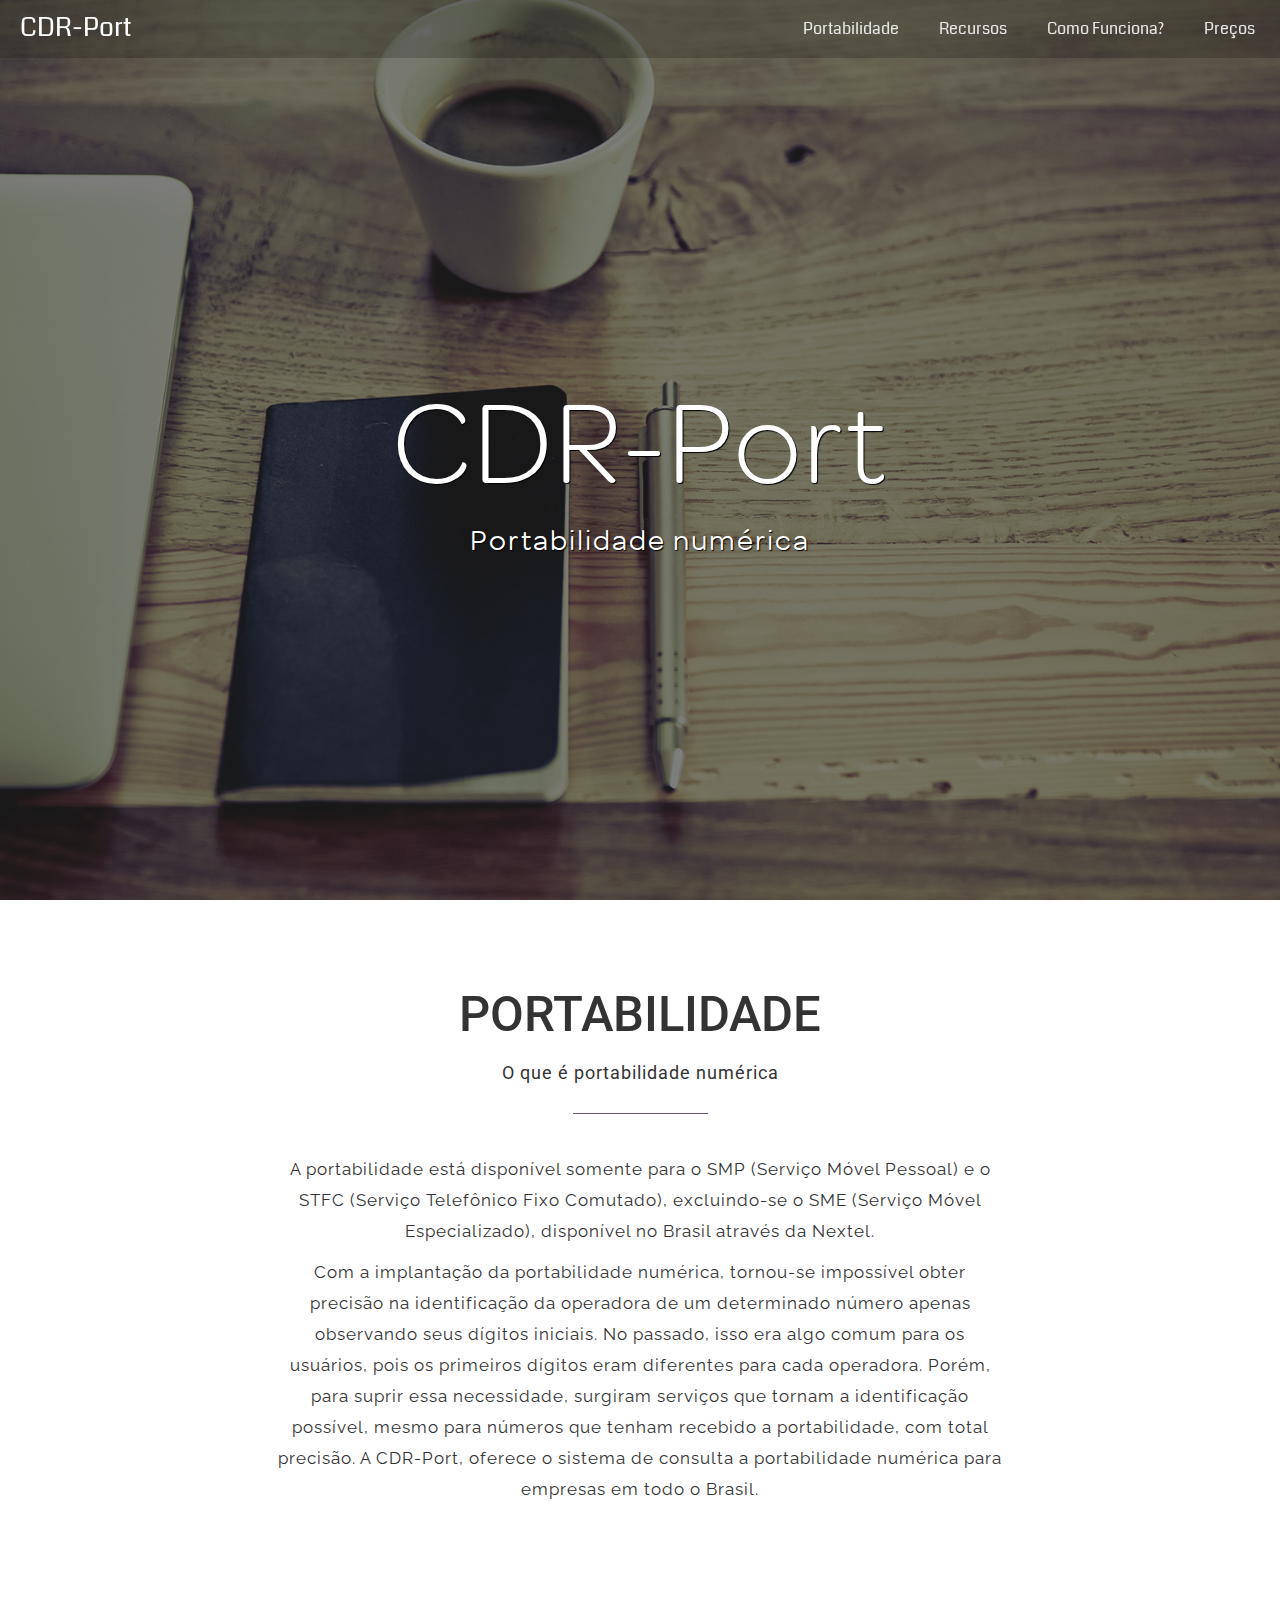
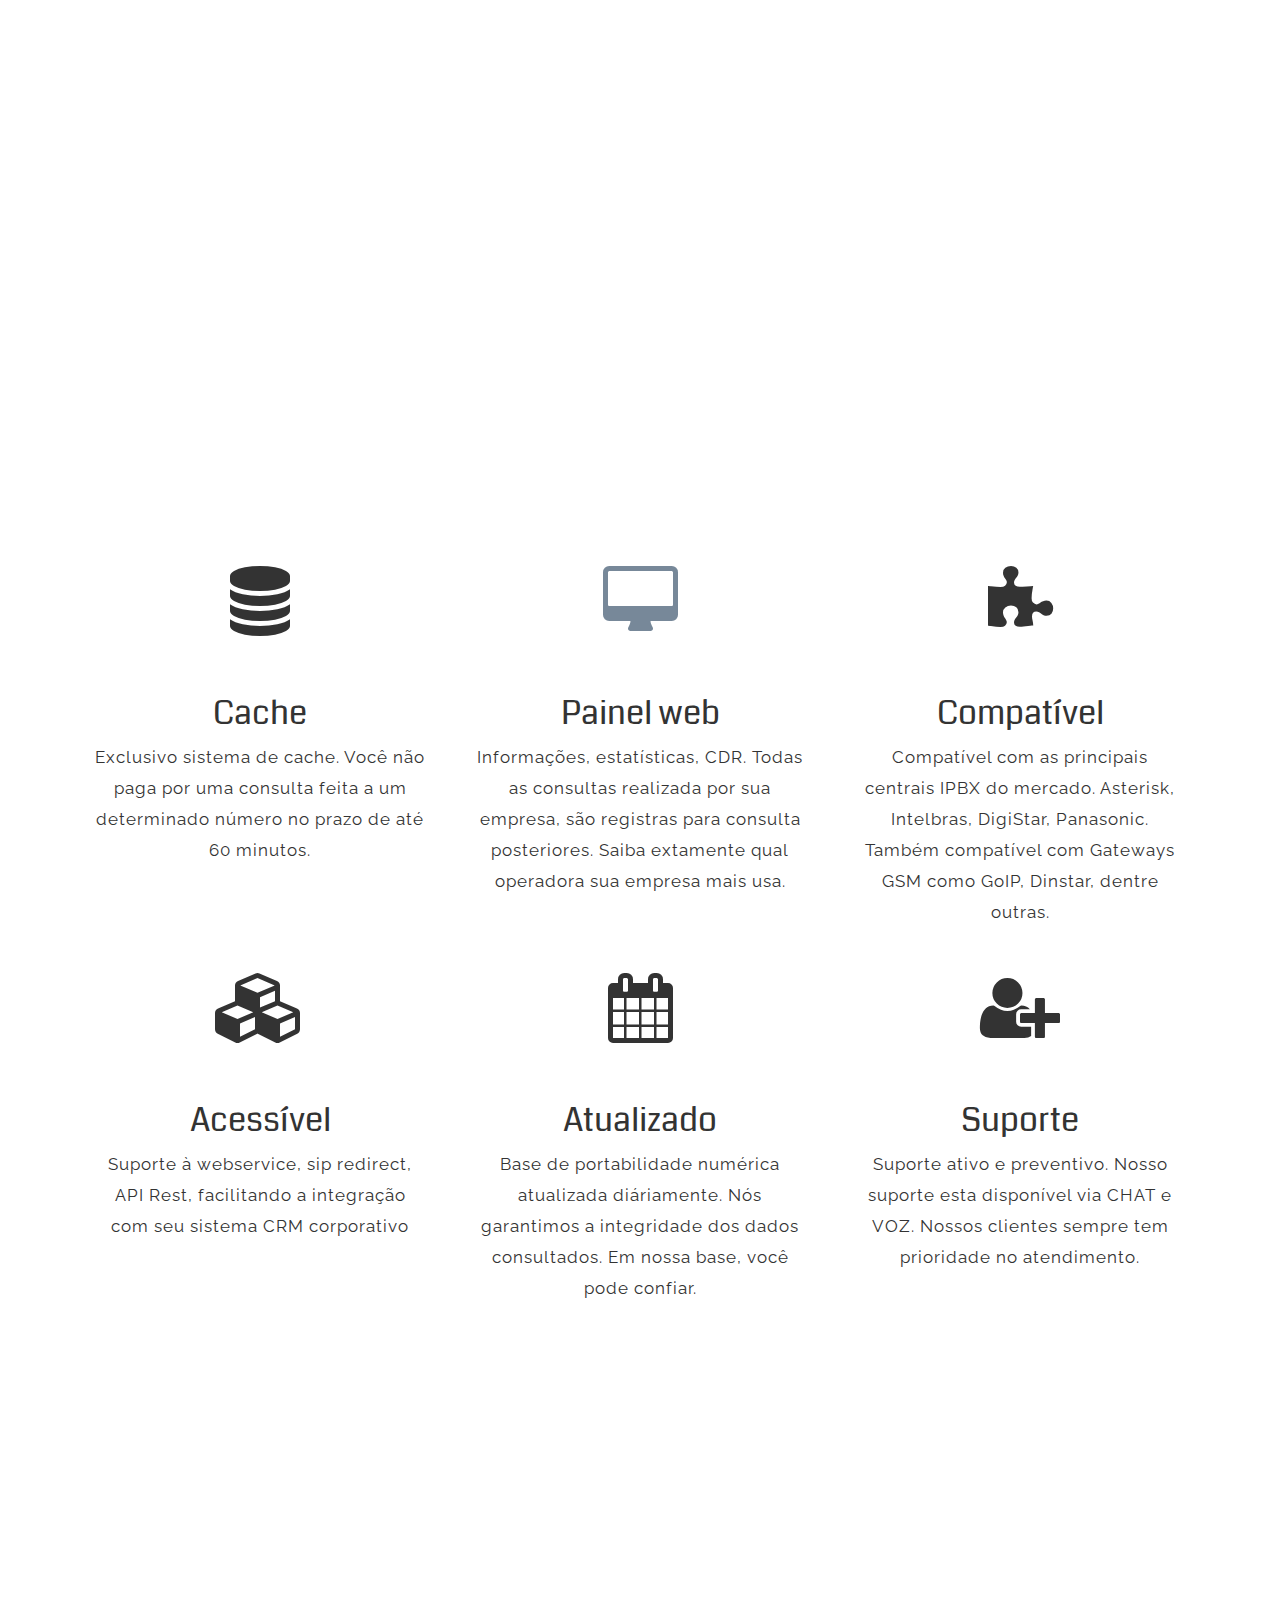
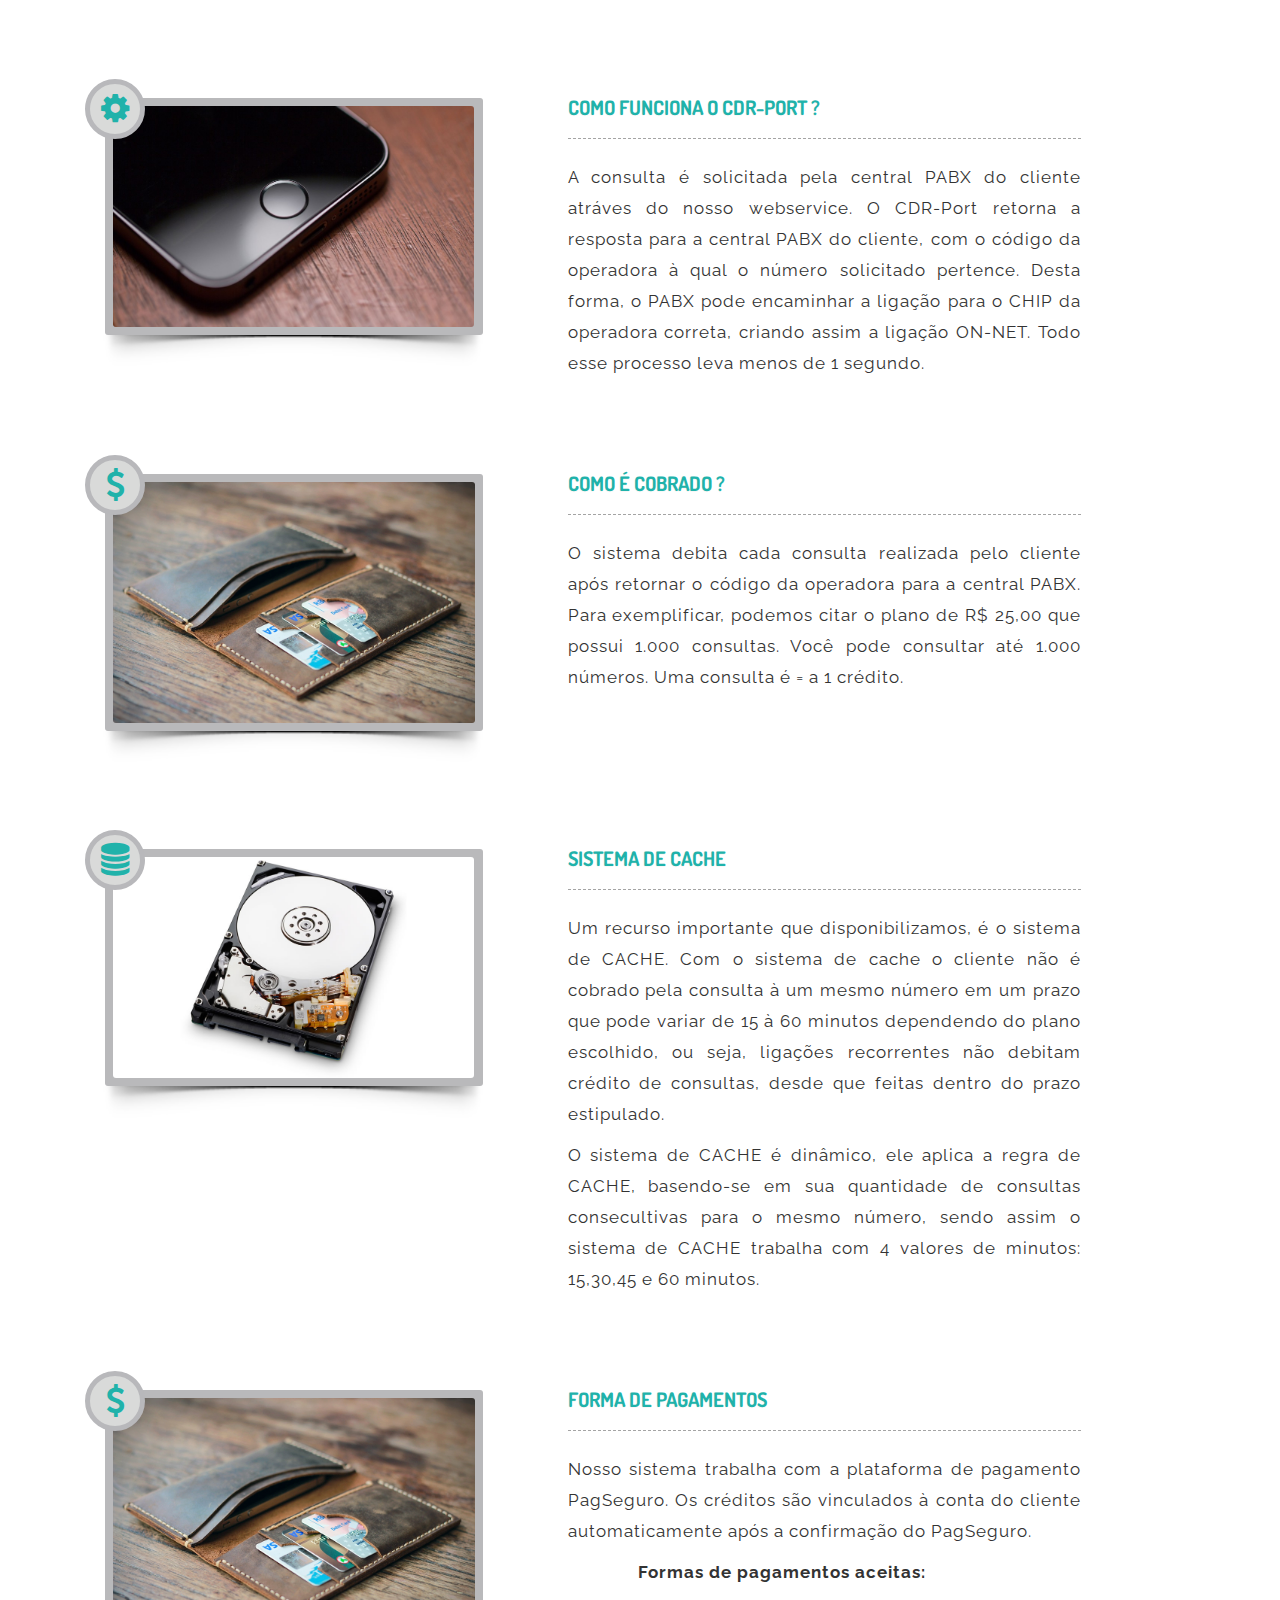
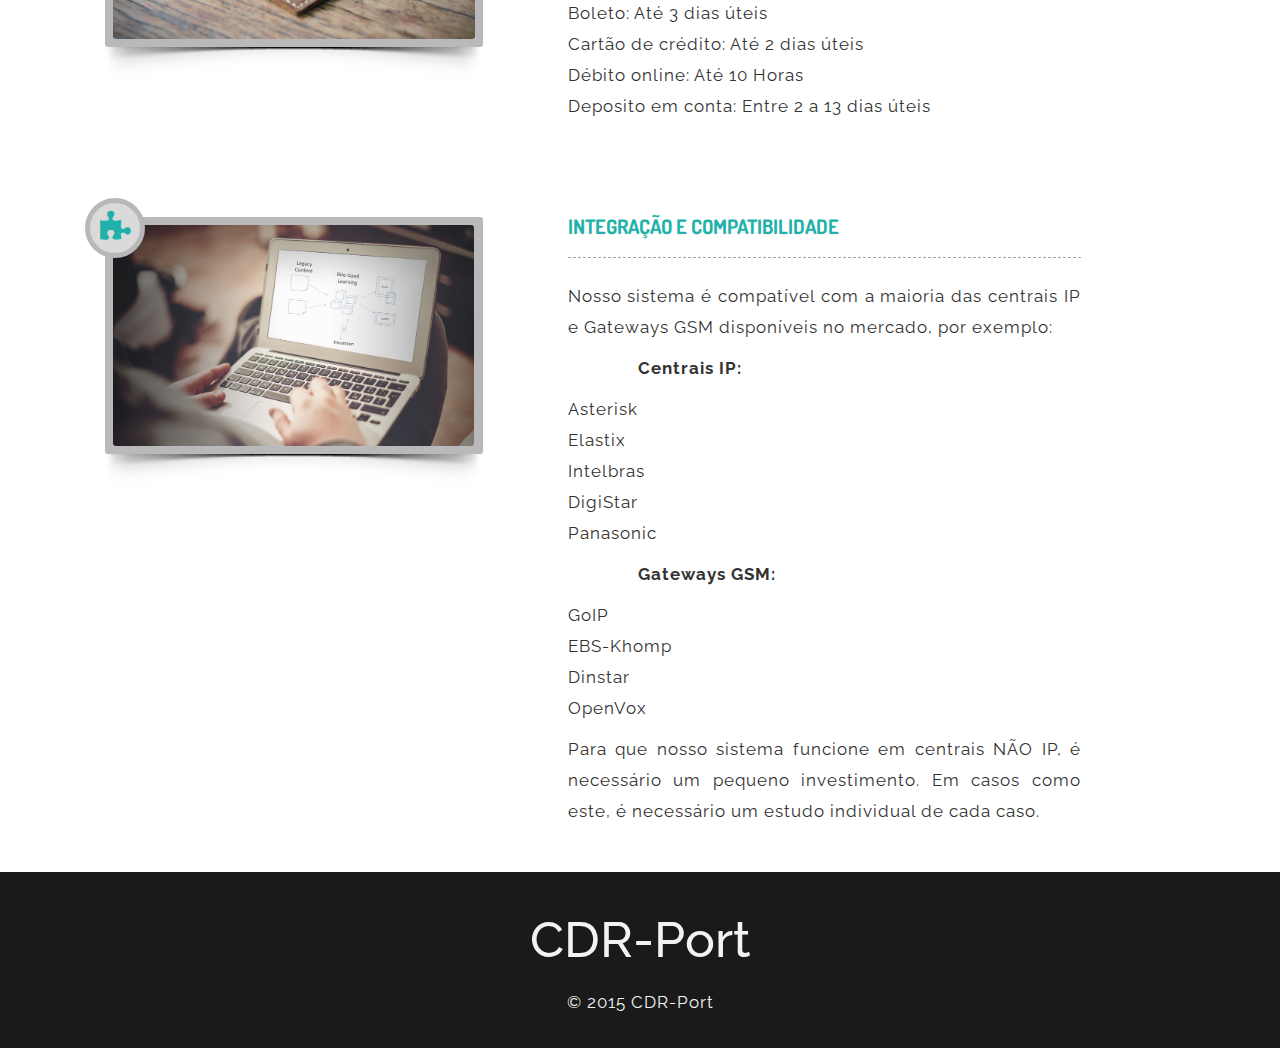
==== commit f21adf11: "Update index.html" ====
--- a/detalhes/index.html
+++ b/detalhes/index.html
@@ -152,7 +152,7 @@
 			        			<div class="about-service">
 			        				<h3 class="text-center">Compatível</h3>
 			        				<p class="text-center">
-			        					Compatível com as principais centrais IPBX do mercado. Asterisk, Intelbras, DigiStar Panasonic, Digistar. Também compatível com Gateways GSM como GoIP, Dinstar, dentre outras.
+			        					Compatível com as principais centrais IPBX do mercado. Asterisk, Intelbras, DigiStar, Panasonic. Também compatível com Gateways GSM como GoIP, Dinstar, dentre outras.
 			        				</p>
 			        			</div>
 			        		</div>	<!-- col-sm-4 -->
@@ -344,7 +344,7 @@
 								Asterisk<br>
 								Elastix<br>
 								Intelbras<br>
-								Leucotron<br>
+								DigiStar<br>
 								Panasonic<br>
 		    				</p> 
 		    				<p>
